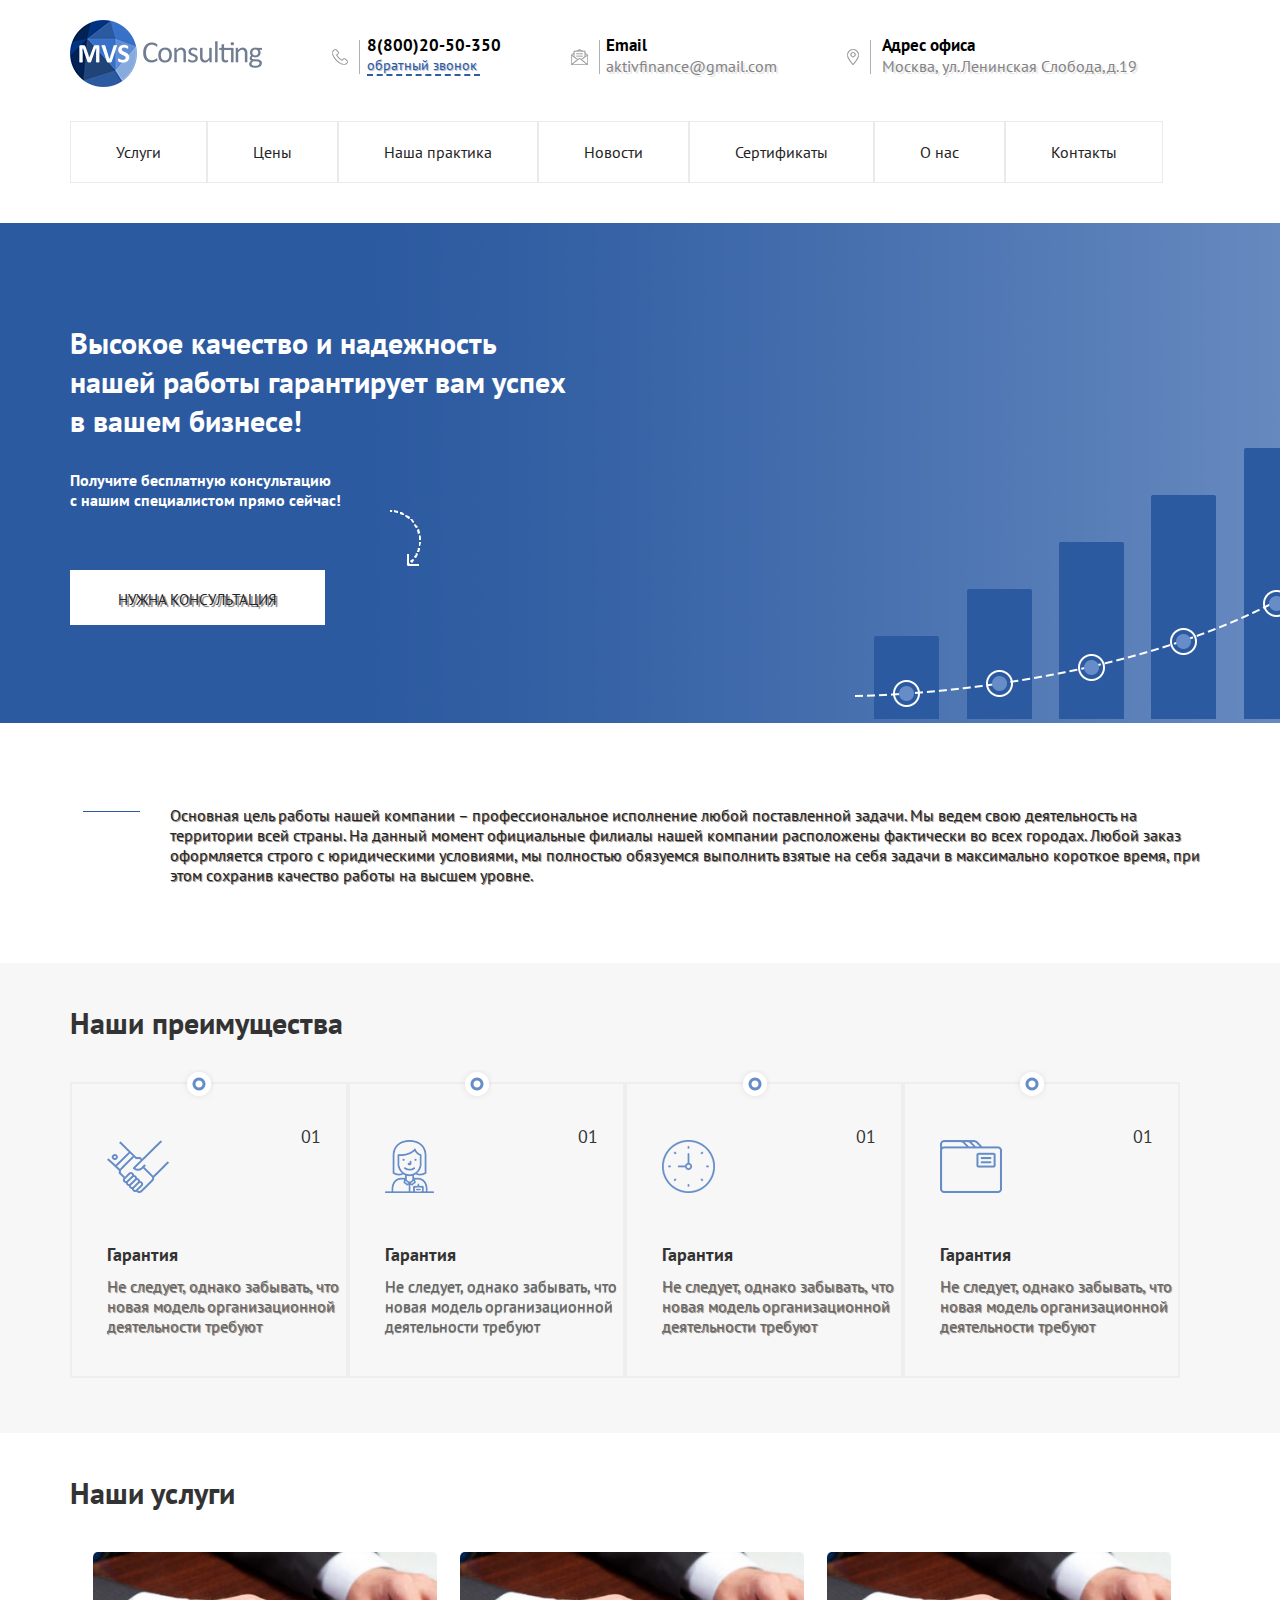
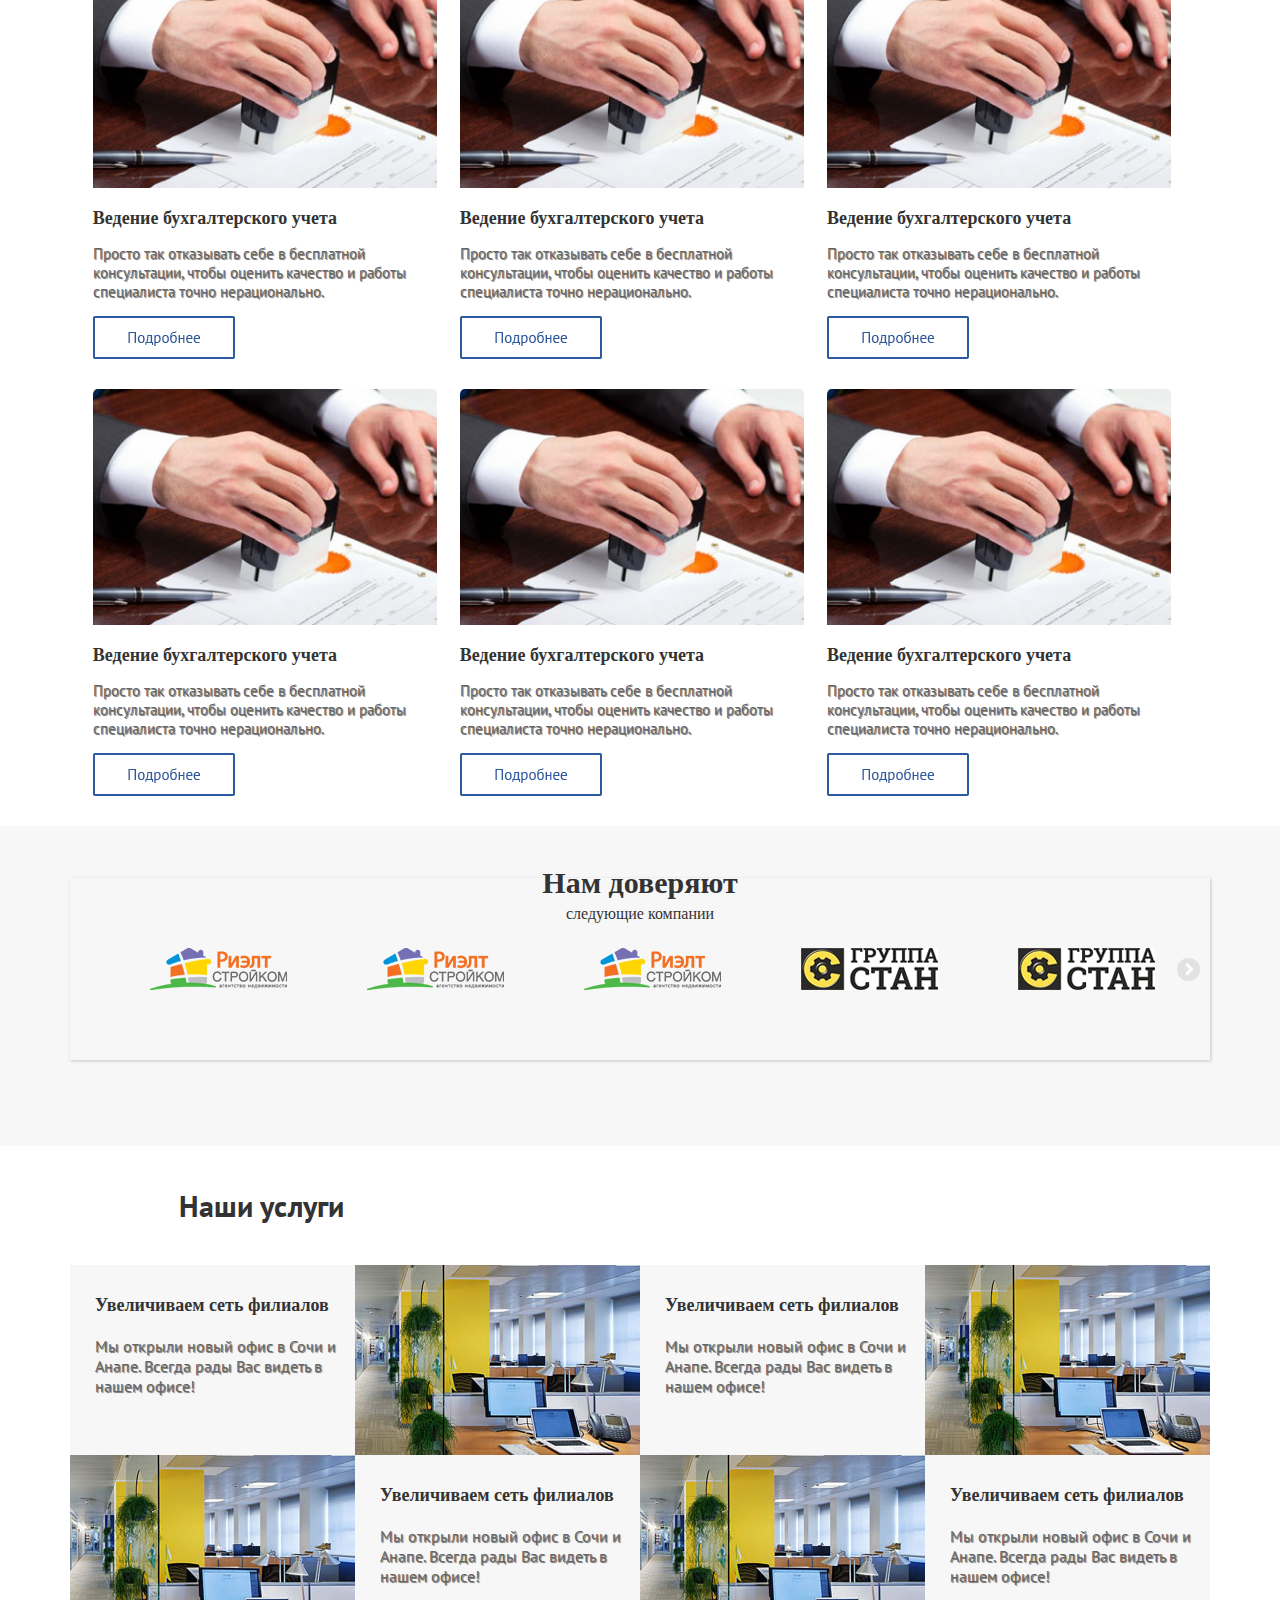
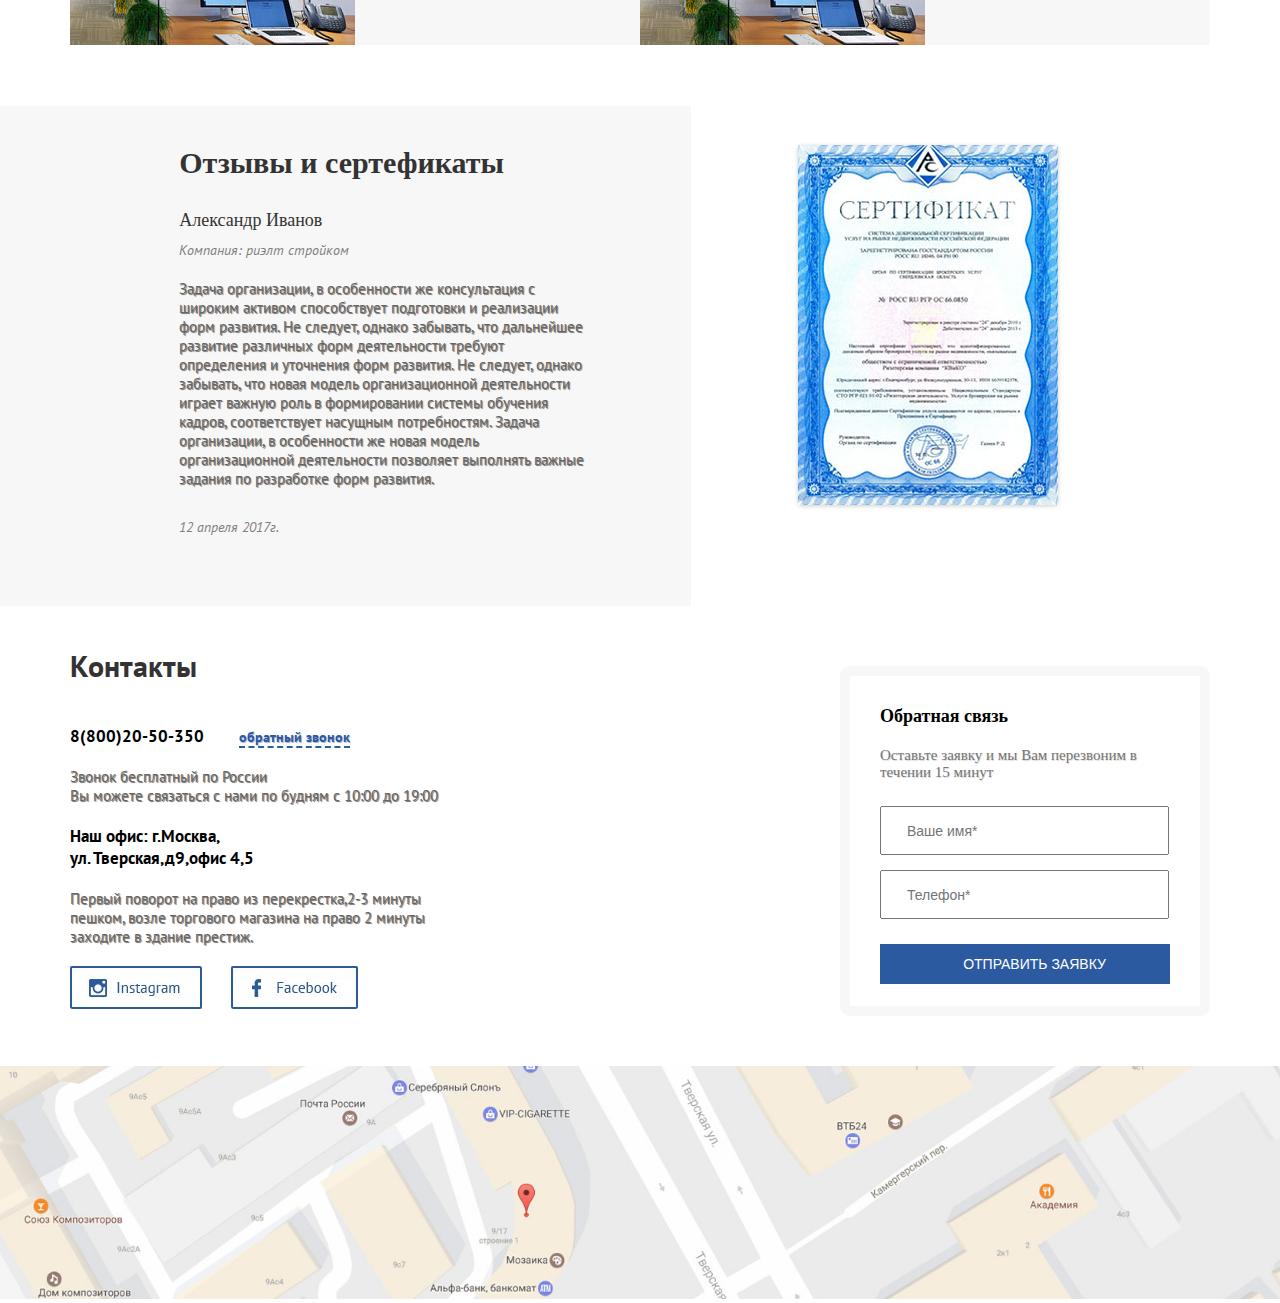
==== index.html @ 95fc445e "index page" ====
<!DOCTYPE html>
<html lang="en">
<head>
	<meta charset="utf-8">
	<meta http-equiv="X-UA-Compatible" content="IE=edge">
	<meta name="viewport" content="width=device-width, initial-scale=1">
	<title>Style</title>
	<link href="https://fonts.googleapis.com/css?family=PT+Sans" rel="stylesheet">
	<link href="css/custom.css" rel="stylesheet">
	<link href="css/elastislide.css" rel="stylesheet">
	<link rel="stylesheet" href="css/flexslider.css" type="text/css">
	<link href="css/style.css" rel="stylesheet">
	<!--[if lt IE 9]>
	<script src="https://oss.maxcdn.com/html5shiv/3.7.2/html5shiv.min.js"></script>
	<script src="https://oss.maxcdn.com/respond/1.4.2/respond.min.js"></script>
	<![endif]-->
</head>
<body>

<header>
	<div class="center-block-main">
		<div class="header-top clearfix">
			<ul class="toper">
				<li>
					<a class="navbar-brand" href="#top"><img src="img/logo.png" alt=""></a>
				</li>
				<li>
					<img  class="photo" src="img/phone.png" alt="">
					<p class="toptxt">8(800)20-50-350</p>
					<p class="call">обратный звонок</p>
				</li>
				<li>
					<img class="photo" src="img/mail.png" alt="">
					<p class="toptxt">Email</p>
					<p class="mail">aktivfinance@gmail.com</p>
				</li>
				<li>
					<img class="photo" src="img/point.png" alt="">
					<p class="toptxt">Адрес офиса</p>
					<p class="mail">Москва, ул.Ленинская Слобода,д.19</p>
				</li>
			</ul>
		</div>
		<div class="header-bottom clearfix">
			<ul class="menu">
				<li><a href="#">Услуги</a></li>
				<li><a href="#">Цены</a></li>
				<li><a href="#">Наша практика</a></li>
				<li><a href="#">Новости</a></li>
				<li><a href="#">Сертификаты</a></li>
				<li><a href="#">О нас</a></li>
				<li><a href="#">Контакты</a></li>
			</ul>
		</div>
	</div>
</header>

	<div class="consult">
		<div class="center-block-main">
			<h1>Высокое качество и надежность </br>нашей работы гарантирует вам успех</br> в вашем бизнеcе!</h1>
			<h3>Получите бесплатную консультацию </br>с нашим специалистом прямо сейчас!</h3>
			<div class="arrow">
				<img src="img/arrow.png" alt="">
			</div>
			<div class="btn-white">
				<a href="#" >Нужна консультация</a>
			</div>

		</div>
	</div>

	<div class="center-block-main target">
		<img src="img/cont-line.png" alt="">
		<p>
			Основная цель работы нашей компании – профессиональное исполнение любой поставленной задачи.
			Мы ведем свою деятельность на территории всей страны. На данный момент официальные филиалы нашей
			компании расположены фактически во всех городах. Любой заказ оформляется строго с юридическими
			условиями, мы полностью обязуемся выполнить взятые на себя задачи в максимально короткое время,
			при этом сохранив качество работы на высшем уровне.
		</p>
	</div>

	<section class="advantage clearfix" >
		<div class="center-block-main block4-main">
			<h4>
				Наши преимущества
			</h4>
			<article >
				<div class="bgimger"></div>
				<p class="namber">01</p>
					<img src="img/hand.png" alt="">

					<div class="block4-main-cont">
						<h5>
							Гарантия
						</h5>
						<p>
							Не следует, однако забывать, что новая модель
							организационной деятельности требуют
						</p>
					</div>
			</article>
			<article>
				<div class="bgimger"></div>
				<p class="namber">01</p>
				<img src="img/face.png" alt="">

				<div class="block4-main-cont">
					<h5>
						Гарантия
					</h5>
					<p>
						Не следует, однако забывать, что новая модель
						организационной деятельности требуют
					</p>
				</div>
			</article>
			<article>
				<div class="bgimger"></div>
				<p class="namber">01</p>
				<img src="img/clock.png" alt="">

				<div class="block4-main-cont">
					<h5>
						Гарантия
					</h5>
					<p>
						Не следует, однако забывать, что новая модель
						организационной деятельности требуют
					</p>
				</div>
			</article>
			<article>
				<div class="bgimger"></div>
				<p class="namber">01</p>
				<img src="img/folde.png" alt="">

				<div class="block4-main-cont">
					<h5>
						Гарантия
					</h5>
					<p>
						Не следует, однако забывать, что новая модель
						организационной деятельности требуют
					</p>
				</div>
			</article>
		</div>
	</section>

	<section class="block3-main center-block-main clearfix">
		<h4>
			Наши услуги
		</h4>
		<article>
			<img src="img/service.jpg" alt="">
			<h5><a href="#">Ведение бухгалтерского учета</a></h5>
			<p>
				Просто так отказывать себе в бесплатной консультации,
				чтобы оценить качество и работы специалиста точно нерационально.
			</p>
			<a href="#" class="btn-detail"><img src="img/detail.png" alt=""></a>
		</article>
		<article>
			<img src="img/service.jpg" alt="">
			<h5><a href="#">Ведение бухгалтерского учета</a></h5>
			<p>
				Просто так отказывать себе в бесплатной консультации,
				чтобы оценить качество и работы специалиста точно нерационально.
			</p>
			<a href="#" class="btn-detail"><img src="img/detail.png" alt=""></a>
		</article>
		<article>
			<img src="img/service.jpg" alt="">
			<h5><a href="#">Ведение бухгалтерского учета</a></h5>
			<p>
				Просто так отказывать себе в бесплатной консультации,
				чтобы оценить качество и работы специалиста точно нерационально.
			</p>
			<a href="#" class="btn-detail"><img src="img/detail.png" alt=""></a>
		</article>
		<article>
			<img src="img/service.jpg" alt="">
			<h5><a href="#">Ведение бухгалтерского учета</a></h5>
			<p>
				Просто так отказывать себе в бесплатной консультации,
				чтобы оценить качество и работы специалиста точно нерационально.
			</p>
			<a href="#" class="btn-detail"><img src="img/detail.png" alt=""></a>
		</article>
		<article>
			<img src="img/service.jpg" alt="">
			<h5><a href="#">Ведение бухгалтерского учета</a></h5>
			<p>
				Просто так отказывать себе в бесплатной консультации,
				чтобы оценить качество и работы специалиста точно нерационально.
			</p>
			<a href="#" class="btn-detail"><img src="img/detail.png" alt=""></a>
		</article>
		<article>
			<img src="img/service.jpg" alt="">
			<h5><a href="#">Ведение бухгалтерского учета</a></h5>
			<p>
				Просто так отказывать себе в бесплатной консультации,
				чтобы оценить качество и работы специалиста точно нерационально.
			</p>
			<a href="#" class="btn-detail"><img src="img/detail.png" alt=""></a>
		</article>
	</section>

	<section class="trust clearfix">
		<div class="center-block-main">
			<h5>Нам доверяют</h5>
			<p>следующие компании</p>
			<ul id="elastislide" class="elastislide-list">
				<li><a href="#"><img src="img/sliders1.png" alt="partner1" /></a></li>
				<li><a href="#"><img src="img/sliders2.png" alt="partner1" /></a></li>
				<li><a href="#"><img src="img/sliders3.png" alt="partner1" /></a></li>
				<li><a href="#"><img src="img/slider4.png" alt="partner1" /></a></li>
				<li><a href="#"><img src="img/slider5.png" alt="partner1" /></a></li>
				<li><a href="#"><img src="img/sliders1.png" alt="partner1" /></a></li>
				<li><a href="#"><img src="img/sliders2.png" alt="partner1" /></a></li>
				<li><a href="#"><img src="img/sliders3.png" alt="partner1" /></a></li>
				<li><a href="#"><img src="img/slider4.png" alt="partner1" /></a></li>
				<li><a href="#"><img src="img/slider5.png" alt="partner1" /></a></li>
			</ul>
		</div>
	</section>

	<section class="block2-main clearfix">
		<h4>
			Наши услуги
		</h4>
		<div class=" center-block-main bgcolor">
			<article>
				<h5><a href="#">Увеличиваем сеть филиалов</a></h5>
				<p>
					Мы открыли новый офис в Сочи и Анапе.
					Всегда рады Вас видеть в нашем офисе!
				</p>
			</article>
			<article>
				<img src="img/news.jpg" alt="">
			</article>
			<article>
				<h5><a href="#">Увеличиваем сеть филиалов</a></h5>
				<p>
					Мы открыли новый офис в Сочи и Анапе.
					Всегда рады Вас видеть в нашем офисе!
				</p>
			</article>
			<article>
				<img src="img/news.jpg" alt="">
			</article>
		<article>
			<img src="img/news.jpg" alt="">
		</article>
		<article>
			<h5><a href="#">Увеличиваем сеть филиалов</a></h5>
			<p>
				Мы открыли новый офис в Сочи и Анапе.
				Всегда рады Вас видеть в нашем офисе!
			</p>
		</article>
		<article>
			<img src="img/news.jpg" alt="">
		</article>
		<article>
			<h5><a href="#">Увеличиваем сеть филиалов</a></h5>
			<p>
				Мы открыли новый офис в Сочи и Анапе.
				Всегда рады Вас видеть в нашем офисе!
			</p>
		</article>
		</div>
	</section>

	<section class=" clearfix">
		<div class="review">
			<h5>Отзывы и сертефикаты</h5>
			<p class="name-review">Александр Иванов</p>
			<p class="comp-review">Компания: риэлт стройком</p>
			<p class="text-review">Задача организации, в особенности же консультация с широким активом
				способствует подготовки и реализации форм развития. Не следует, однако
				забывать, что дальнейшее развитие различных форм деятельности требуют
				определения и уточнения форм развития. Не следует, однако забывать, что новая
				модель организационной деятельности играет важную роль в формировании
				системы обучения кадров, соответствует насущным потребностям. Задача
				организации, в особенности же новая модель организационной деятельности
				позволяет выполнять важные задания по разработке форм развития.
			</p>
			<p class="comp-review">
				12 апреля 2017г.
			</p>
		</div>
		<div id="container">
			<div id = "slider" class="flexslider">
				<ul class="slides">
					<li data-thumb="img/certificate.jpg">
						<img src="img/certificate.jpg">
					</li>
					<li data-thumb="img/certificate.jpg">
						<img src="img/certificate.jpg">
					</li>
					<li data-thumb="img/certificate.jpg">
						<img src="img/certificate.jpg">
					</li>
					<li data-thumb="img/certificate.jpg">
						<img src="img/certificate.jpg">
					</li>
				</ul>
			</div>
		</div>
	</section>

	<section class="center-block-main  contact clearfix" >
	<div class="contact-main">
		<h4>Контакты</h4>
		<p class="phone-contact">8(800)20-50-350<span class="call">обратный звонок</span></p>
		<p class="text-review">
			Звонок бесплатный по России </br> Вы можете связаться с
			нами по будням с 10:00 до 19:00
		</p>
		<p class="phone-contact">
			Наш офис: г.Москва,</br> ул. Тверская,д9,офис 4,5
		</p>
		<p class="text-review">
			Первый поворот на право из перекрестка,2-3 минуты</br>
			пешком, возле торгового магазина на право 2 минуты</br>
			заходите в здание престиж.
		</p>
		<div class="social">
			<a href="#"><img src="img/insta.jpg" alt=""></a>
			<a href="#"><img src="img/face.jpg" alt=""></a>
		</div>
	</div>
	<div class="contact-form">
		<div class="section-form">
			<h6>Обратная связь</h6>
			<p>
				Оставьте заявку и мы Вам перезвоним в </br>течении 15 минут
			</p>
			<form id="myForm" role="form" data-toggle="validator">
				<input type="text" class="name-inpt" name="name" placeholder="Ваше имя*" required>
				<input type="text" class="phone-inpt" name="phone" placeholder="Телефон*" required>
				<input type="submit" class="submit-inpt" value="Отправить заявку">
			</form>
		</div>
	</div>
	</section>


	<footer>
		<section class="map">
			<img src="img/map.jpg" alt="" width="100%">
		</section>
	</footer>


<script src="https://ajax.googleapis.com/ajax/libs/jquery/1.11.3/jquery.min.js"></script>
<script src="js/jquery.easing.1.3.js"></script>
<script src="js/jquery.flexslider.js"></script>
<script src="js/modernizr.custom.17475.js"></script>
<script src="js/bootstrap.min.js"></script>
<script src="js/validator.js"></script>
<script src="js/jquery.elastislide.js"></script>
<script src="js/scripts.js"></script>
</body>
</html>
---- css/custom.css ----
/* Custom Elastislide Styling */

.demo-1 .elastislide-horizontal {
	padding: 10px 37px;
	border-radius: 10px/90px;
	box-shadow: 
		0 1px 3px rgba(0, 0, 0, 0.1), 
		inset -2px 0 3px 2px rgba(255, 255, 255, 0.6), 
		inset 2px 0 3px 2px rgba(255, 255, 255, 0.6), 
		inset -10px 0 10px 1px rgba(155, 155, 155, 0.1), 
		inset 10px 0 10px 1px rgba(155, 155, 155, 0.1);
}

.demo-1 .elastislide-wrapper:before,
.demo-1 .elastislide-wrapper:after{
	content: '';
	position: absolute;
	z-index: -2;
	bottom: 15px;
	left:  20px;
	width: 50%;
	height: 20%;
	border-radius: 10px/90px;
	box-shadow: 0 15px 10px rgba(0,0,0,0.7);
	-webkit-transform: rotate(-3deg);
	-moz-transform: rotate(-3deg);
	-ms-transform: rotate(-3deg);
	-o-transform: rotate(-3deg);
	transform: rotate(-3deg);
}

.demo-1 .elastislide-wrapper:after {
	right: 20px;
	left: auto;
	-webkit-transform: rotate(3deg);
	-moz-transform: rotate(3deg);
	-ms-transform: rotate(3deg);
	-o-transform: rotate(3deg);
	transform: rotate(3deg);
}

.demo-2 .elastislide-vertical {
	max-width: 170px;
	padding: 37px 10px;
	border-radius: 90px/10px;
	box-shadow: 
		0 1px 3px rgba(0, 0, 0, 0.1), 
		inset -2px 0 3px 2px rgba(255, 255, 255, 0.6), 
		inset 2px 0 3px 2px rgba(255, 255, 255, 0.6), 
		inset 0 -10px 10px 1px rgba(155, 155, 155, 0.1), 
		inset 0 10px 10px 1px rgba(155, 155, 155, 0.1);
}

.demo-2 .elastislide-vertical:before {
	top: 30px;
	bottom: 30px;
	left: 0;
	right: 0;
	content: " ";
	position: absolute;
	z-index: -2;
	box-shadow: 0 0 15px rgba(0,0,0,0.6);
	border-radius: 20px/160px;
}

.demo-2 .elastislide-vertical:after {
	content: " ";
	position: absolute;
	z-index: -2;
}

.demo-3 .elastislide-horizontal {
	background-color: #000;
	padding: 30px 60px;
}

.no-touch .demo-3 .elastislide-horizontal {
	opacity: 0.8;
	-webkit-transition: opacity 0.3s ease-in-out;
	-moz-transition: opacity 0.3s ease-in-out;
	-ms-transition: opacity 0.3s ease-in-out;
	-o-transition: opacity 0.3s ease-in-out;
	transition: opacity 0.3s ease-in-out;
}

.no-touch .demo-3 .elastislide-horizontal:hover {
	opacity: 1;
}

.demo-3 .elastislide-wrapper nav span {
	background-color: #000;
}

.demo-3 .elastislide-carousel ul li a{
	padding: 0 10px;
}

.demo-3 .elastislide-carousel ul li a img {
	border-radius: 10px;
	border: none;
}

.demo-4 .elastislide-horizontal {
	background-color: transparent;
	border-radius: 20px 20px 0 0;
}

.demo-3 .elastislide-horizontal.elastislide-loading,
.demo-4 .elastislide-horizontal.elastislide-loading {
	background-image: url(../images/loading_dark.gif);
}

.demo-4 .elastislide-carousel ul li a{
	padding: 2px;
}

.demo-4 .elastislide-carousel ul li a img {
	border-radius: 10px;
	border: none;
	box-shadow: 0 1px 2px #000;
}

.demo-4 .elastislide-wrapper nav span {
	background-color: #666;
	box-shadow: inset 0 1px 1px rgba(0,0,0,0.2);
}

.demo-4 .image-preview img {
	border-radius: 0 0 20px 20px;
	max-width: 100%;
	display: block;
}

.demo-4 .elastislide-carousel ul li.current-img a img {
	box-shadow: 0 0 3px 2px rgba(62,235,255,0.8);
}

@media screen and (max-width: 460px) {
	.demo-3 .elastislide-horizontal {
		padding: 10px 40px;
	}
}
---- css/elastislide.css ----
/* Elastislide Style */

.elastislide-list {
	list-style-type: none;
	display: none;
}

.no-js .elastislide-list {
	display: block;
}

.elastislide-carousel ul li {
	min-width: 20px; /* minimum width of the image (min width + border) */
}

.elastislide-wrapper {
	position: relative;

	margin: 0 auto;
	min-height: 60px;
	box-shadow: 1px 1px 3px rgba(0,0,0,0.2);
}

.elastislide-wrapper.elastislide-loading {
	background-image: url(../img/loading.gif);
	background-repeat: no-repeat;
	background-position: center center;
}

.elastislide-horizontal {
	padding: 30px 40px;
}

.elastislide-vertical {
	padding: 40px 10px;
}

.elastislide-carousel {
	overflow: hidden;
	position: relative;
}

.elastislide-carousel ul {
	position: relative;
	display: block;
	list-style-type: none;
	padding: 0;
	margin: 0;
	-webkit-backface-visibility: hidden;
	-webkit-transform: translateX(0px);
	-moz-transform: translateX(0px);
	-ms-transform: translateX(0px);
	-o-transform: translateX(0px);
	transform: translateX(0px);
}

.elastislide-horizontal ul {
	white-space: nowrap;
}

.elastislide-carousel ul li {
	margin: 0;
	-webkit-backface-visibility: hidden;
}

.elastislide-horizontal ul li {
	height: 100%;
	display: inline-block;
}

.elastislide-vertical ul li {
	display: block;
}

.elastislide-carousel ul li a {
	display: inline-block;
	width: 100%;
}

.elastislide-carousel ul li a img {
	display: block;
	padding: 40px;
	max-width: 100%;
}

/* Navigation Arrows */

.elastislide-wrapper nav span {
	position: absolute;
	background: #ddd url(../img/nav.png) no-repeat 4px 3px;
	width: 23px;
	height: 23px;
	border-radius: 50%;
	text-indent: -9000px;
	cursor: pointer;
	opacity: 0.8;
}

.elastislide-wrapper nav span:hover {
	opacity: 1.0
}

.elastislide-horizontal nav span {
	top: 50%;
	left: 10px;
	margin-top: -11px;
}

.elastislide-vertical nav span {
	top: 10px;
	left: 50%;
	margin-left: -11px;
	background-position: -17px 5px;
}

.elastislide-horizontal nav span.elastislide-next {
	right: 10px;
	left: auto;
	background-position: 4px -17px;
}

.elastislide-vertical nav span.elastislide-next {
	bottom: 10px;
	top: auto;
	background-position: -17px -18px;
}
---- css/style.css ----
/* --------------- reset.css --------------- */
html, body, div, span, h1, h2, h3, h4, h5, h6, p, em, img, strong, sub, sup, b, u, i,  dl, dt, dd, ol, ul, li, fieldset, form, label, table, tbody, tfoot, thead, tr, th, td, article, aside, canvas, details, figcaption, figure, footer, header, hgroup, menu, nav, section, summary, time, mark, audio, video {
	margin: 0;
	padding: 0;
	border: 0;
	outline: 0;                               /* обнуляем отступы и убираем бордюры */
	vertical-align: baseline;          /* приводим все к одной базовой линии */
	background: transparent;      /* чтобы не проскакивали левые фоны, установленные по умолчанию */
	font-size: 100%;                     /* размер шрифта всем одинаковый */
}
a {                                      	     /* ссылка не в общем списке чтобы не сбрасывать outline по умолчанию */
	margin:0;
	padding:0;
	font-size:100%;
	vertical-align:baseline;
	background:transparent;
	outline:none;
}
table {						/* устраняем отступы между ячейками таблицы */
	border-collapse: collapse;
	border-spacing: 0;
}
td, td img {
	vertical-align: top;			/* возвращаем привычное вертикальное выравнивание */
}
input, select, button, textarea {
	margin: 0; 				/* убираем отступы по умолчанию для элементов форм (в частности для checkbox и radio) */
	font-size: 100%; 			/* делаем размер шрифтов везде одинаковым */
	outline: none;
}
input[type="text"], input[type="password"], textarea {
	padding: 0; 				/* убираем внутренние отступы для текстовых полей */
}
input[type="checkbox"] { 		/* вертикальное выравнивание чекбоксов и радиобатонов относительно меток */
	vertical-align: bottom;
}
input[type="radio"] {
	vertical-align: text-bottom;
}
sub {
	vertical-align: sub;
	font-size: smaller;
}
sup {
	vertical-align: super;
	font-size: smaller;
}
article, aside, details, figcaption, figure, footer, header, hgroup, menu, nav, section {
	display:block;
}
nav ul {
	list-style:none;
}
/* --------------- /reset.css --------------- */
img{

	max-width:100%;
}
.clr{
	clear:both;
}
.clearfix:after {
	clear: both;
	content: "";
	display: table;
}
body{
	padding-top: 20px;
	font-family: 'PT Sans', arial;
	font-size: 14px;
	color: #333;
	min-width: 320px;
}
img{
	max-width: 100%;
	height: auto;
}

ul {
	margin: 0;
	padding: 0;
	list-style: none;
}

head {
	width: 100%;
	background-color: #ffffff;
	overflow:hidden;
}
/* =============================header============================== */

.header-top{

}
.center-block-main{
	margin: 0 auto; max-width:1140px;
}
.toper li {
	float: left;
	padding-right: 70px;
}
.photo{
	padding-top: 20px;
}
.toptxt{
	margin: -44px 0px 0 35px;
	font-weight:bold;
	color: black;
	font-size: 17px;
}

.call {
	margin: 0 0px 0 35px;
	color: #2C5AA0;
	font-size: 14px;
	text-shadow: 0.1em 0.1em 0.05em #A5B3D0;
	border-bottom: 2px dashed #2E5CA1;
	width: 113px;
}
.mail {
	margin: 0 0px 0 35px;
	font-size: 16px;
	color: #838383;
	text-shadow: 0.1em 0.1em 0.05em #E2E2E2;
}

.header-bottom{
	padding-top: 30px;
}
.menu{

}
	.menu li{
		text-align: center;
		float:left;
	}
		.menu li a{
			display: block;
			border: 1px solid #EAEAEA;
			padding: 20px 45px 20px 45px;
			color:#242424;
			font-size:16px;
			text-decoration:none;
		}
		.menu li a:hover{
			color:#f45a40;
		}

.consult{
	margin-top: 40px;
	background-image: url(../img/slide.png);
	height: 500px;
	width: 100%;
	color:#fff;
}

	.consult h1{
		font-size:30px;
		font-weight: bold;
		padding-top: 100px;
	}
	.consult h3{
		font-size:16px;
		padding-top: 30px;
	}
	.btn-white{
		background-color: #ffffff;
		height: 35px;
		width: 255px;
		text-align: center;
		padding-top: 20px;
	}
	.btn-white a{
		text-decoration: none;
		font-size:15px;
		color: #242424;
		text-shadow: 0.1em 0.1em 0.05em #777777;
		text-transform:uppercase;
	}
	.arrow {
		padding-left: 320px;
	}


.target{
	height: 160px;
	padding-top:80px;

}
.target p {
	padding-left: 100px;
	margin-top: -16px;
	font-size: 16px;
	color: #242424;
	text-shadow: 0.05em 0.05em 0.05em #777777;
}

.advantage {
	width: 100%;
	background-color: #F7F7F7;
	height: 470px;

}

.block4-main {

}
.center-block-main h4  {
	font-size:30px;
	font-weight: bold;
	padding-top: 40px;
	padding-bottom: 40px;

}
.block4-main article{
	width:24%; float:left;
	border:2px solid #EEEEEE ;
}
.block4-main article .namber {
	float: right;
	padding: 25px 25px 0px 0 ;
	font-size: 18px;
}
.block4-main article img {
	display: block;
	padding: 40px 0 50px 35px;
}

.block4-main-cont {
	padding-left: 35px;
	padding-bottom: 40px;
}

.block4-main-cont h5 {
	font-size: 18px;
	font-weight: bold;
	padding-bottom: 10px;
}

.block4-main-cont p {
	font-size: 16px;
	color: #666666;
	text-shadow: 0.05em 0.05em 0.05em #777777;
}





.block3-main{

}
.block3-main article{
	width:30.2%; float:left; margin-left:2%;
}
.block3-main article:first-child{
	margin-left:0;
}
.block3-main article img{
	display:block; margin:0 auto 20px auto;
}
.block3-main article h5 a{
	text-decoration: none;
	font-family: 'Open Sans', "Segoe UI Semibold";
	font-size:18px;
	color: #333333;

}
.block3-main article p{
	font-size:15px;
	color: #666666;
	text-shadow: 0.05em 0.05em 0.05em #777777;
	padding-top: 15px;
	padding-bottom: 15px;
}
.btn-detail {
	float: left;
	padding-bottom: 10px;
}

.trust {
	width: 100%;
	background-color: #F7F7F7;
	height: 280px;
	padding-top: 40px;
}
.trust h5 {
	font-size:30px;
	font-weight: bold;
	font-family: 'Open Sans', "Segoe UI Semibold";
	text-align: center;
	margin-bottom: 5px;
}

.trust p {
	font-size:16px;
	font-family: 'Open Sans', "Segoe UI Semibold";
	text-align: center;
	margin-bottom: -45px;
}

.block2-main {
	min-height: 560px;
}
.block2-main article{
	width:25%; float:left;
	height: 190px;
	background-color: #F7F7F7;
}
.block2-main h4 {
	font-size:30px;
	font-weight: bold;
	padding-top: 40px;
	padding-bottom: 40px;
	padding-left: 14%;
}

.bgcolor h5 {
	padding: 30px 0 20px 25px;
}

.bgcolor h5 a {
	font-size:18px;
	font-family: 'Open Sans', "Segoe UI Semibold";
	font-weight: bold;
	text-decoration: none;
	color: #333333;
}

.bgcolor p {
	font-size:16px;
	color: #666666;
	text-shadow: 0.05em 0.05em 0.05em #777777;
	padding-left: 25px;
}


.review {
	width:40%; float:left;;
	height: 500px;
	background-color:#F7F7F7;
	padding-left: 14%;
}
.review h5 {
	font-size:30px;
	font-family: 'Open Sans', "Segoe UI Semibold";
	font-weight: bold;
	padding-top: 40px;
	padding-bottom: 20px;
}

.name-review {
	font-family: 'Open Sans', "Segoe UI Semibold";
	font-size: 18px;
	padding-top: 10px;
}
.comp-review {
	font-style:italic;
	font-size: 14px;
	color: #808080;
	padding-top: 10px;

}

.text-review {
	color: #666666;
	text-shadow: 0.05em 0.05em 0.05em #777777;
	font-size: 15px;
	padding: 20px 100px 20px 0;

}

#container {
	width:260px;
	height: 370px;
	margin:0px auto;
	padding-left: 45%;
	padding-top: 3%;
}

.flex-control-thumbs img{
	width:100px !important;
}

#carousel img {
	opacity:0.5;
}

#carousel img:hover{
	opacity:1;
}
.flex-active-slide img{
	opacity:1 !important;
}

.contact {
	padding-bottom: 50px;
}
.contact-main {
	width:50%; float: left;
}

.phone-contact {
	font-weight:bold;
	color: black;
	font-size: 17px;
}
.social a {
	padding-right: 25px;
}

.contact-form {
	float: right;
	border: 10px solid #F7F7F7;
	border-radius: 10px ;
	height: 330px;
	width: 350px;
	margin-top: 60px;
}

.section-form h6{
	font-family: 'Open Sans', "Segoe UI Semibold";
	font-weight:bold;
	color: black;
	font-size: 18px;
	padding-top: 30px;
	padding-left: 30px;
}
.section-form p{
	font-size: 15px;
	font-family: "AvenirNextCyr" ;
	color: #757575;
	text-shadow: 0.05em 0.05em 0.05em #D7D7D7;
	padding:20px 0 25px 30px;
}

#myForm {
	padding-left: 30px;
}
#myForm input {
	padding-left: 25px;
}
.name-inpt {
	padding-left:20px;
	width: 260px;
	height: 45px;
}

.phone-inpt {
	padding-left:20px;
	width: 260px;
	height: 45px;
	margin-top: 15px;
}

.submit-inpt {
	text-transform: uppercase;
	background-color: #2C5AA0;
	color: #FFFFFF;
	width: 290px;
	height: 40px;
	margin-top: 25px;
	border: none;
}

.bgimger {
	background-image: url("../img/points.png");
	background-repeat:  no-repeat;
	height: 30px;
	width: 33px;
	margin-left: 40%;
	margin-top: -14px;
}
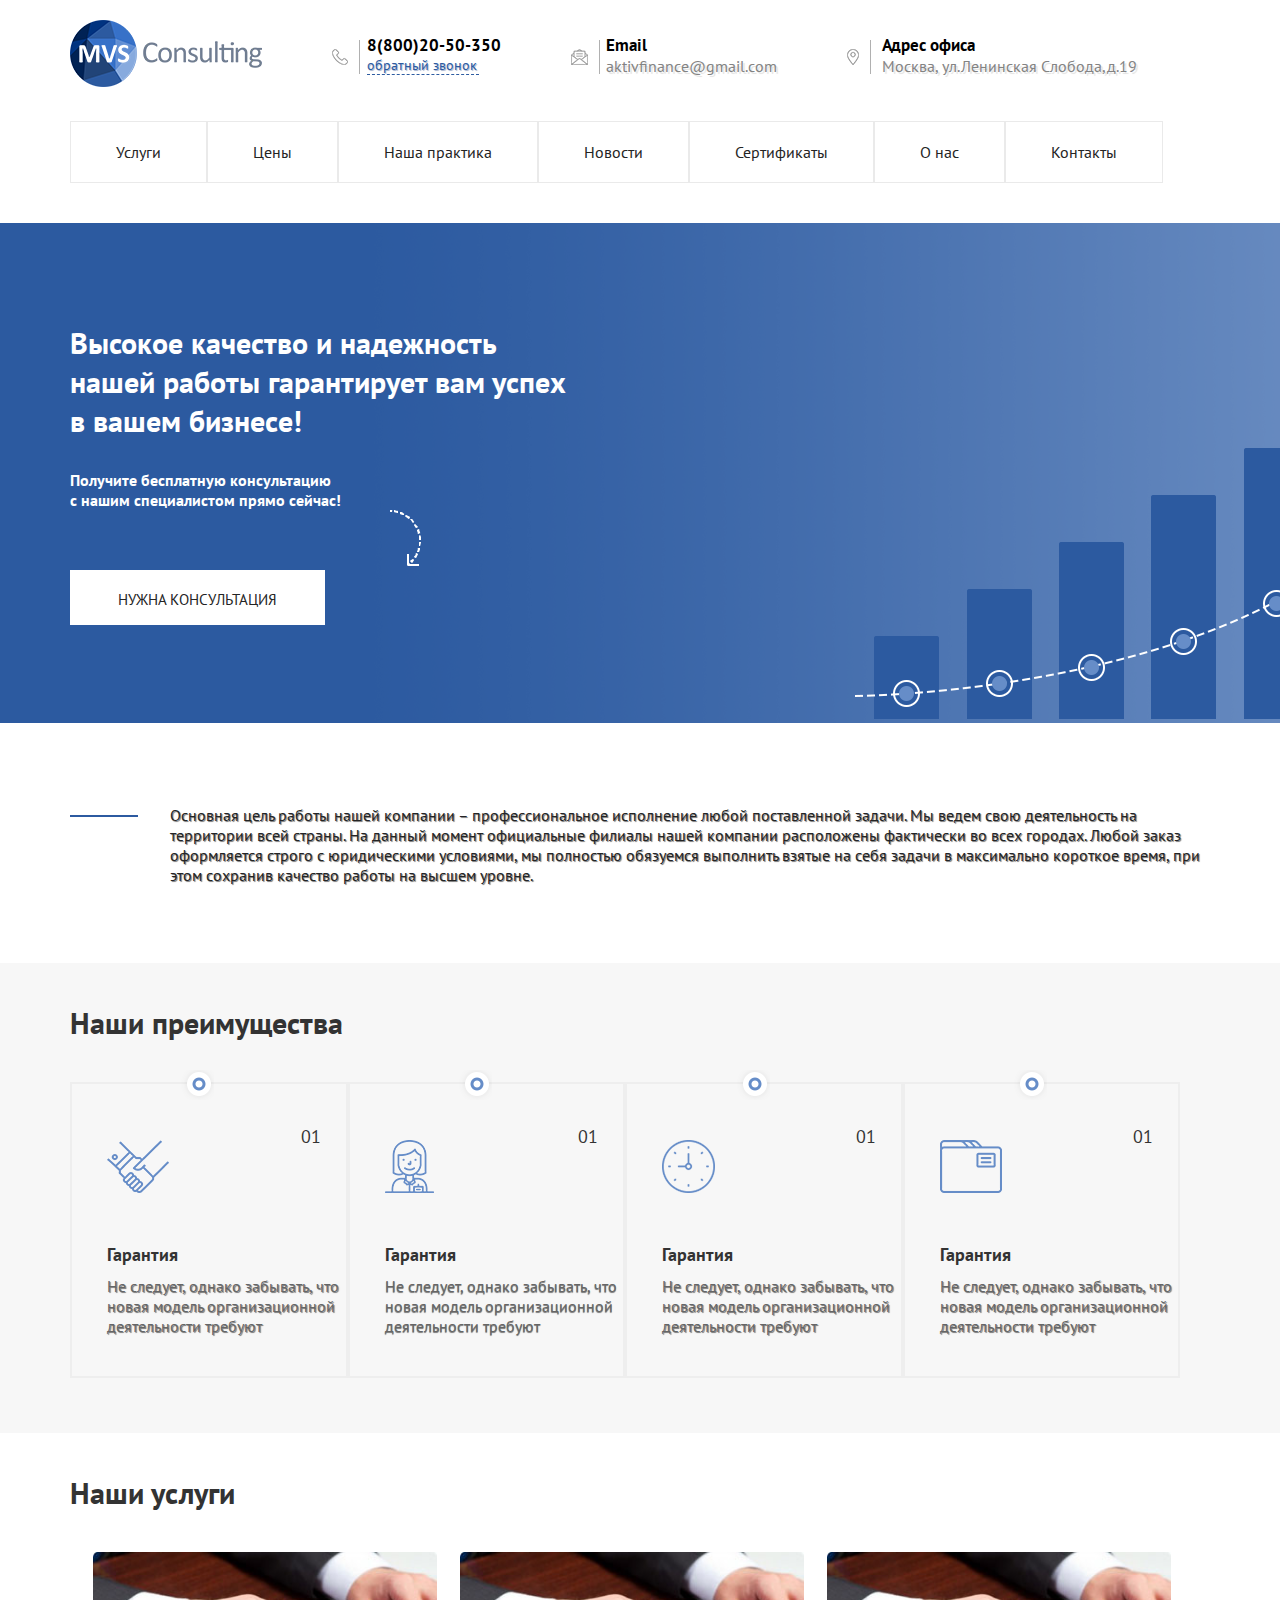
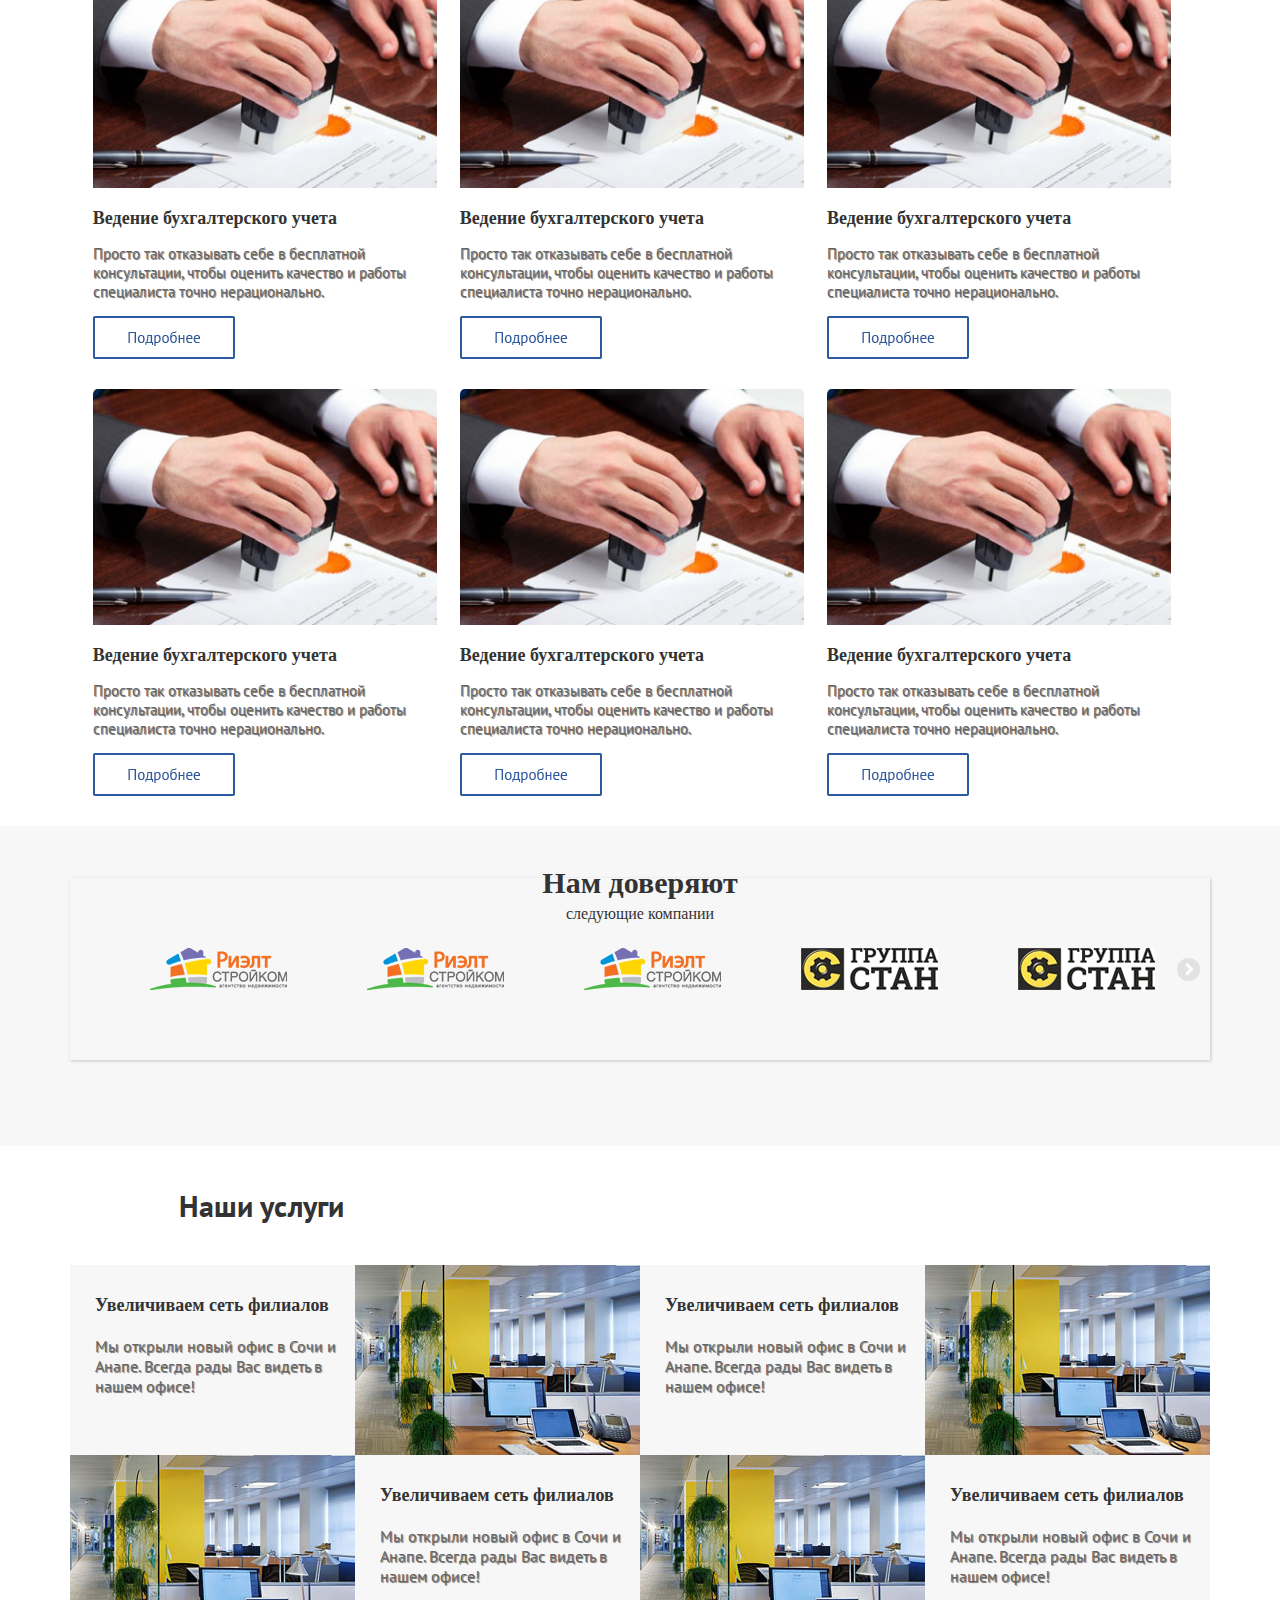
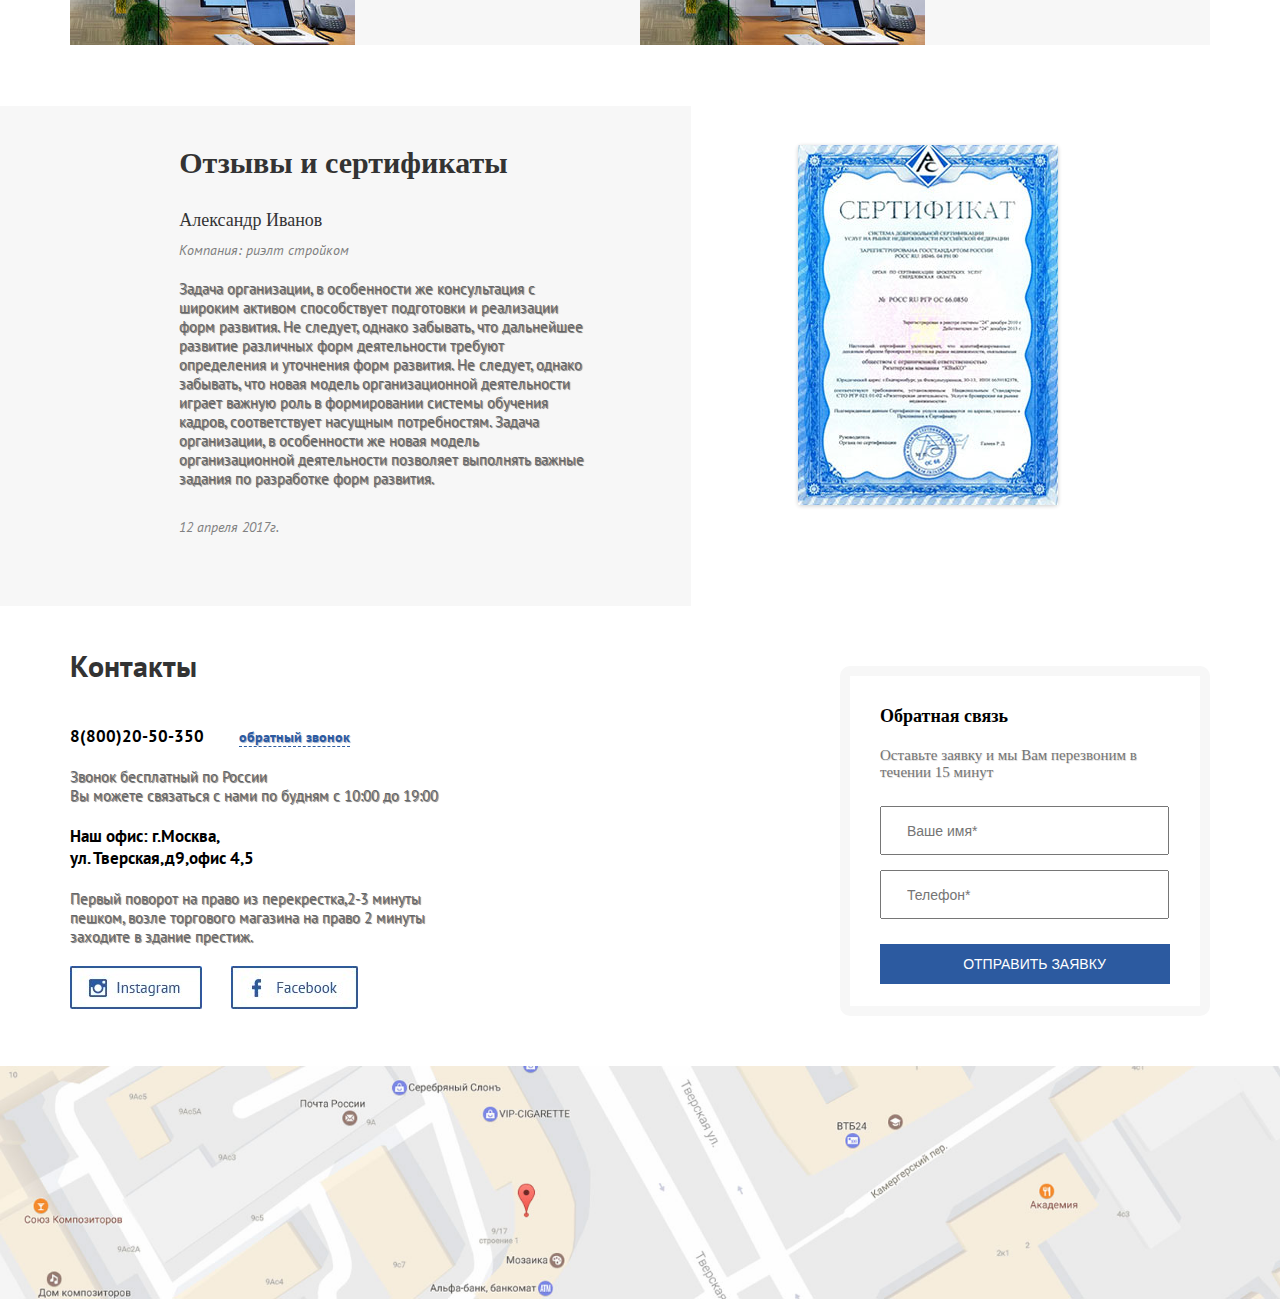
==== commit b285244f: "index+" ====
--- a/index.html
+++ b/index.html
@@ -277,7 +277,7 @@
 
 	<section class=" clearfix">
 		<div class="review">
-			<h5>Отзывы и сертефикаты</h5>
+			<h5>Отзывы и сертификаты</h5>
 			<p class="name-review">Александр Иванов</p>
 			<p class="comp-review">Компания: риэлт стройком</p>
 			<p class="text-review">Задача организации, в особенности же консультация с широким активом
@@ -349,13 +349,11 @@
 	</div>
 	</section>
 
-
 	<footer>
 		<section class="map">
 			<img src="img/map.jpg" alt="" width="100%">
 		</section>
 	</footer>
-
 
 <script src="https://ajax.googleapis.com/ajax/libs/jquery/1.11.3/jquery.min.js"></script>
 <script src="js/jquery.easing.1.3.js"></script>
--- a/css/style.css
+++ b/css/style.css
@@ -114,8 +114,8 @@
 	color: #2C5AA0;
 	font-size: 14px;
 	text-shadow: 0.1em 0.1em 0.05em #A5B3D0;
-	border-bottom: 2px dashed #2E5CA1;
-	width: 113px;
+	border-bottom: 1px dashed #2E5CA1;
+	width: 112px;
 }
 .mail {
 	margin: 0 0px 0 35px;
@@ -174,7 +174,6 @@
 		text-decoration: none;
 		font-size:15px;
 		color: #242424;
-		text-shadow: 0.1em 0.1em 0.05em #777777;
 		text-transform:uppercase;
 	}
 	.arrow {
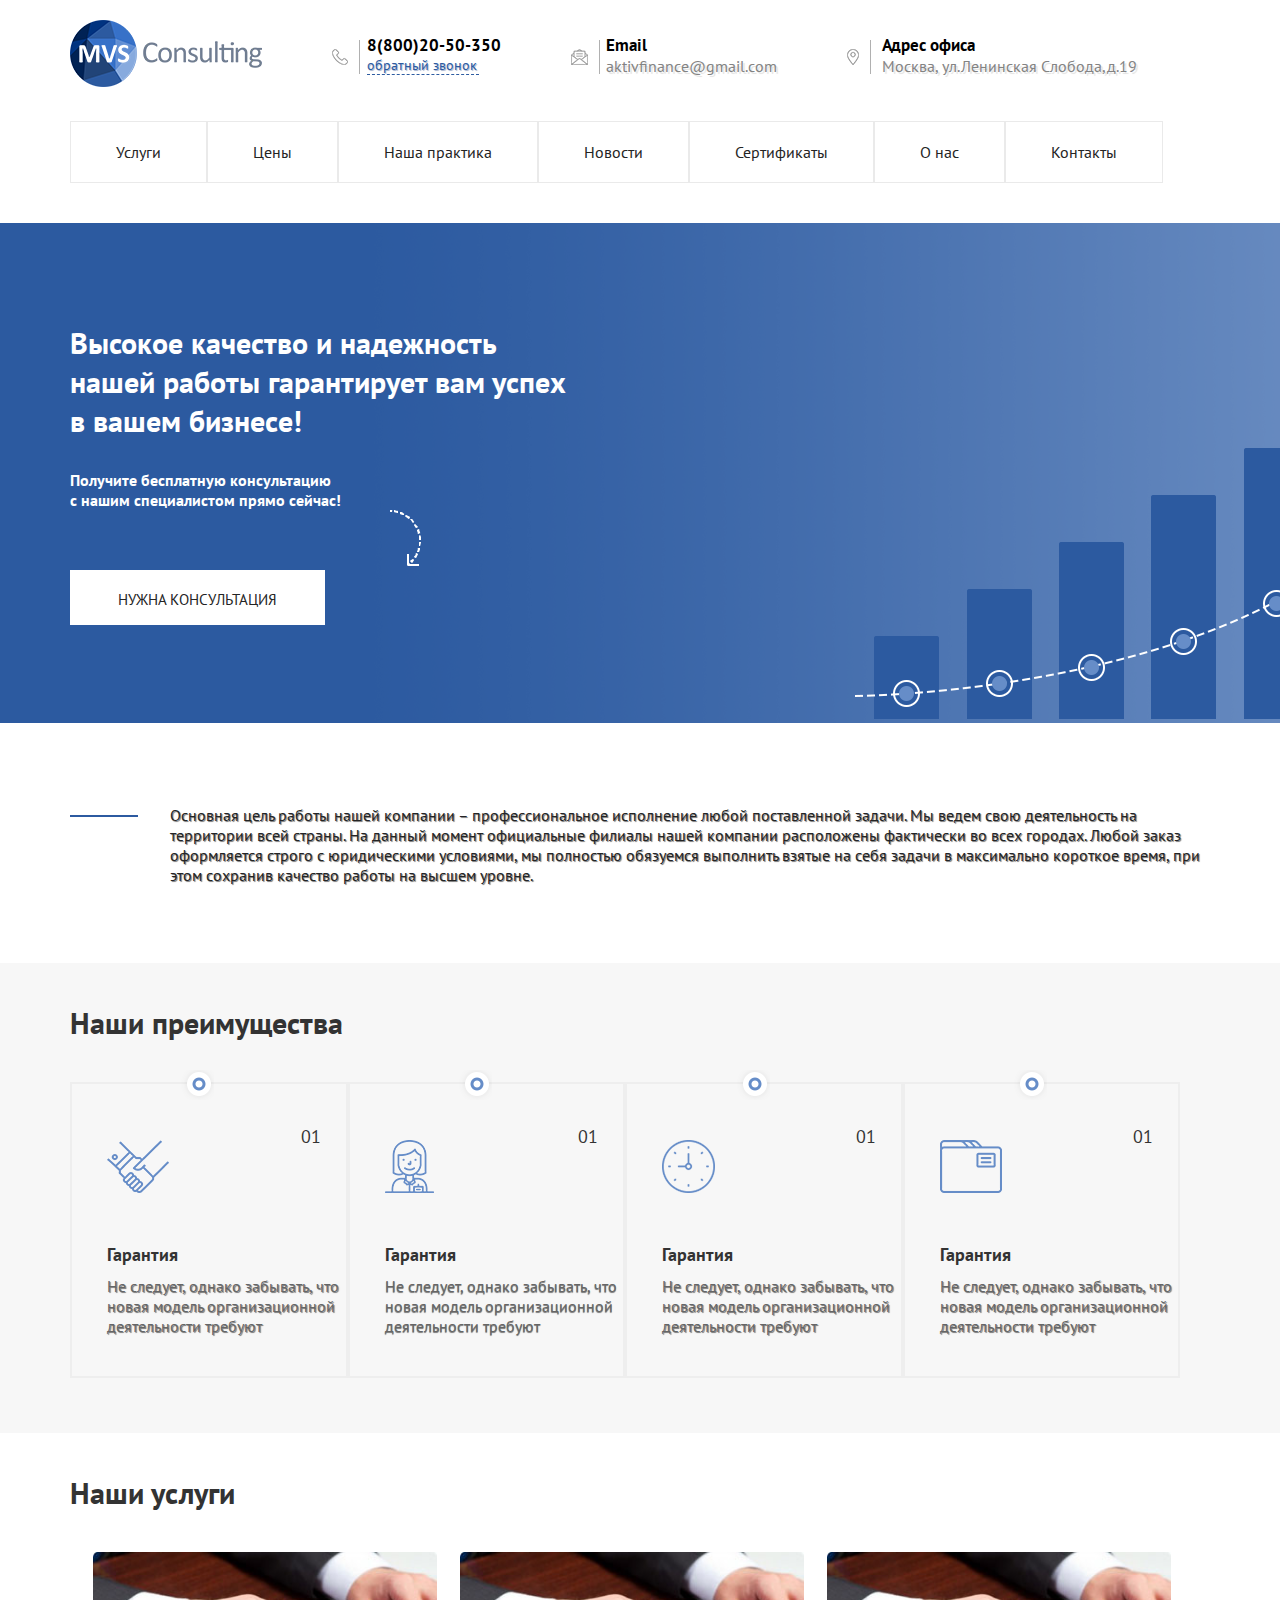
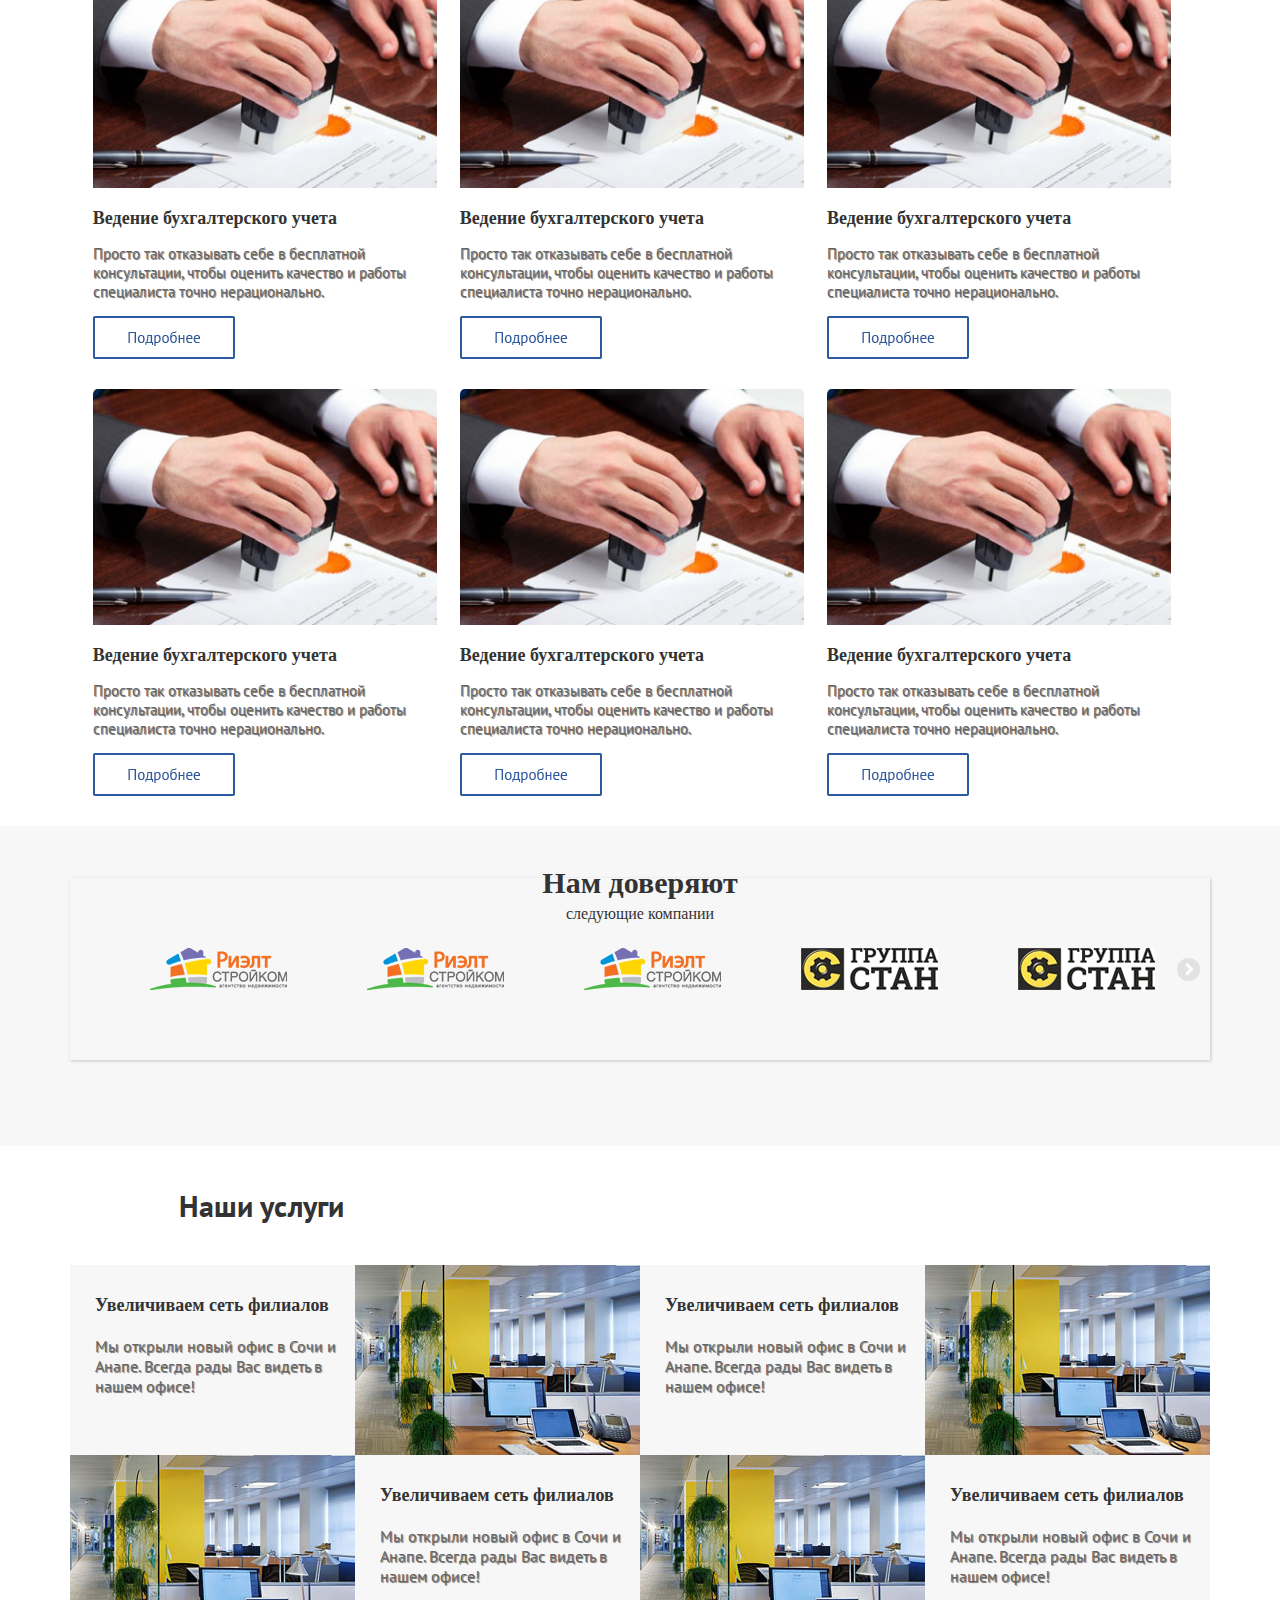
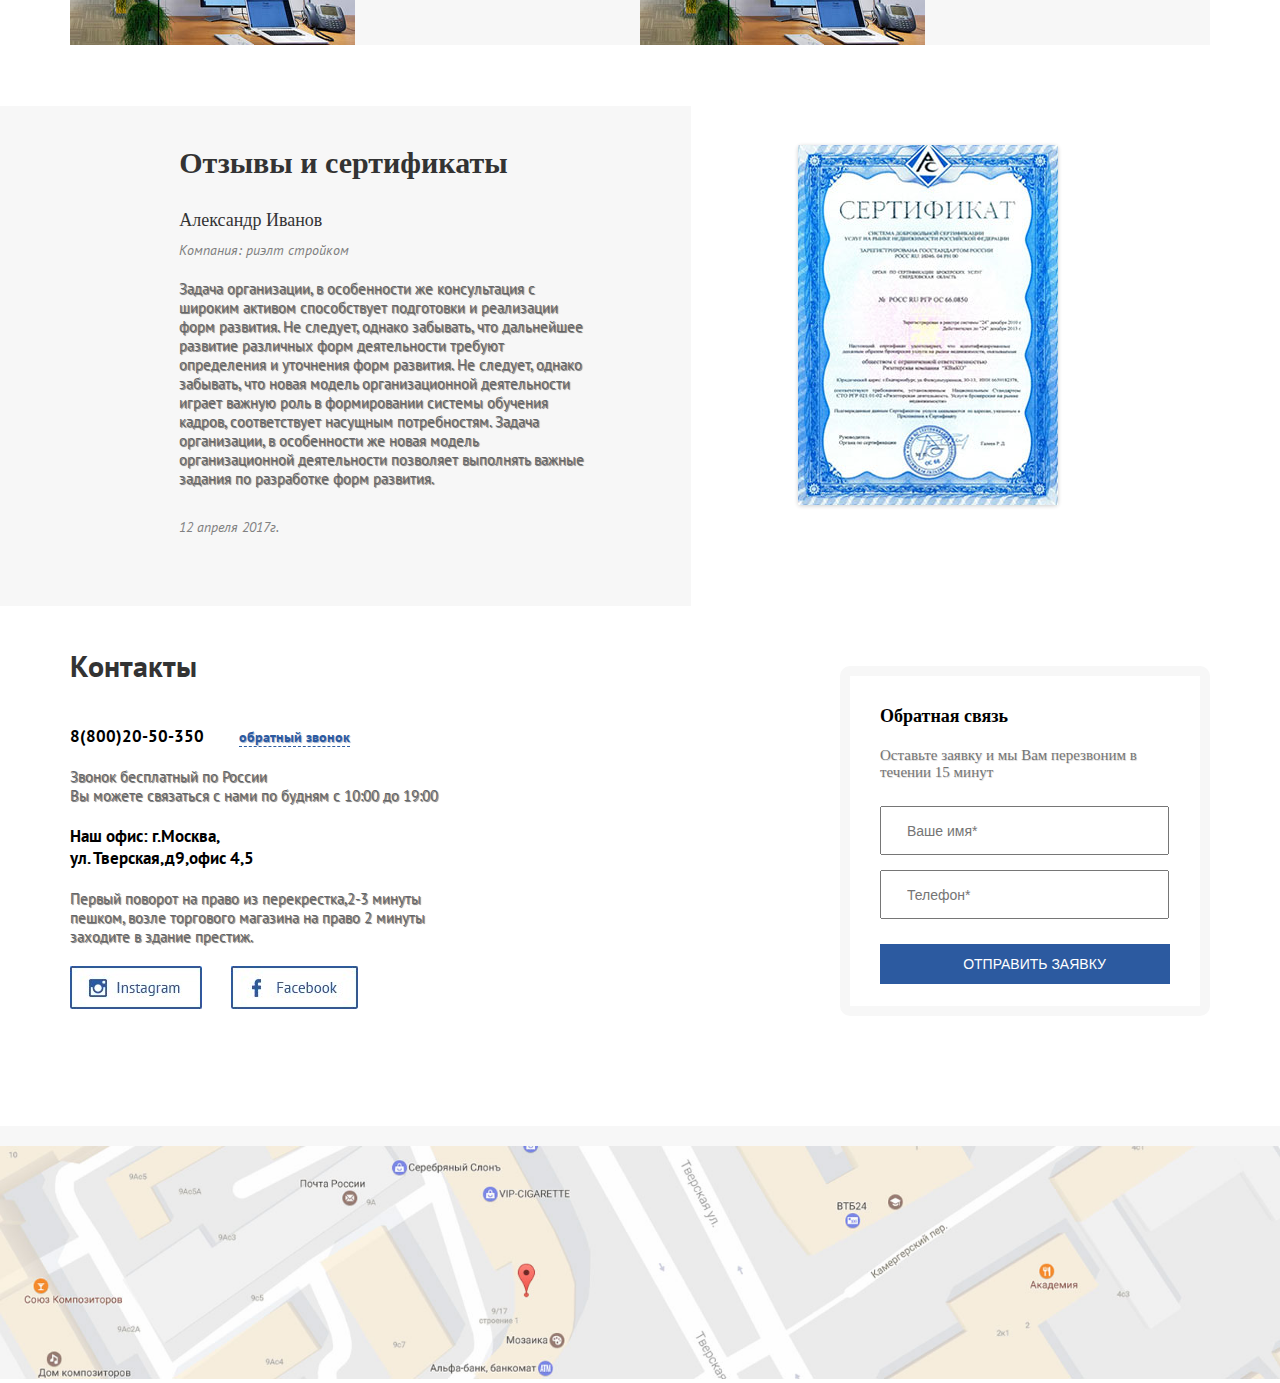
==== commit 6a9de5ca: "add services.html" ====
--- a/index.html
+++ b/index.html
@@ -43,7 +43,7 @@
 		</div>
 		<div class="header-bottom clearfix">
 			<ul class="menu">
-				<li><a href="#">Услуги</a></li>
+				<li><a href="/services.html">Услуги</a></li>
 				<li><a href="#">Цены</a></li>
 				<li><a href="#">Наша практика</a></li>
 				<li><a href="#">Новости</a></li>
--- a/css/style.css
+++ b/css/style.css
@@ -243,9 +243,6 @@
 }
 
 
-
-
-
 .block3-main{
 
 }
@@ -469,4 +466,44 @@
 	width: 33px;
 	margin-left: 40%;
 	margin-top: -14px;
+}
+
+/* --------------- footer --------------- */
+
+footer {
+	background-color: #F7F7F7;
+	height: 100px;
+	padding-top: 20px;
+	margin-top: 60px;
+}
+
+/* --------------- breadcrumbs --------------- */
+
+#breadcrumbs{
+	overflow: hidden;
+	width: 100%;
+}
+
+#breadcrumbs li{
+	float: left;
+}
+
+#breadcrumbs a{
+	font-size: 16px;
+	padding-top: 28px;
+	float: left;
+	text-decoration: none;
+	position: relative;
+	color: #2C5AA0;
+}
+
+#breadcrumbs .current,
+#breadcrumbs .current:hover{
+	font-size: 16px;
+	color: black;
+	background: none;
+}
+
+.dash {
+	padding:0 5px 0 5px;
 }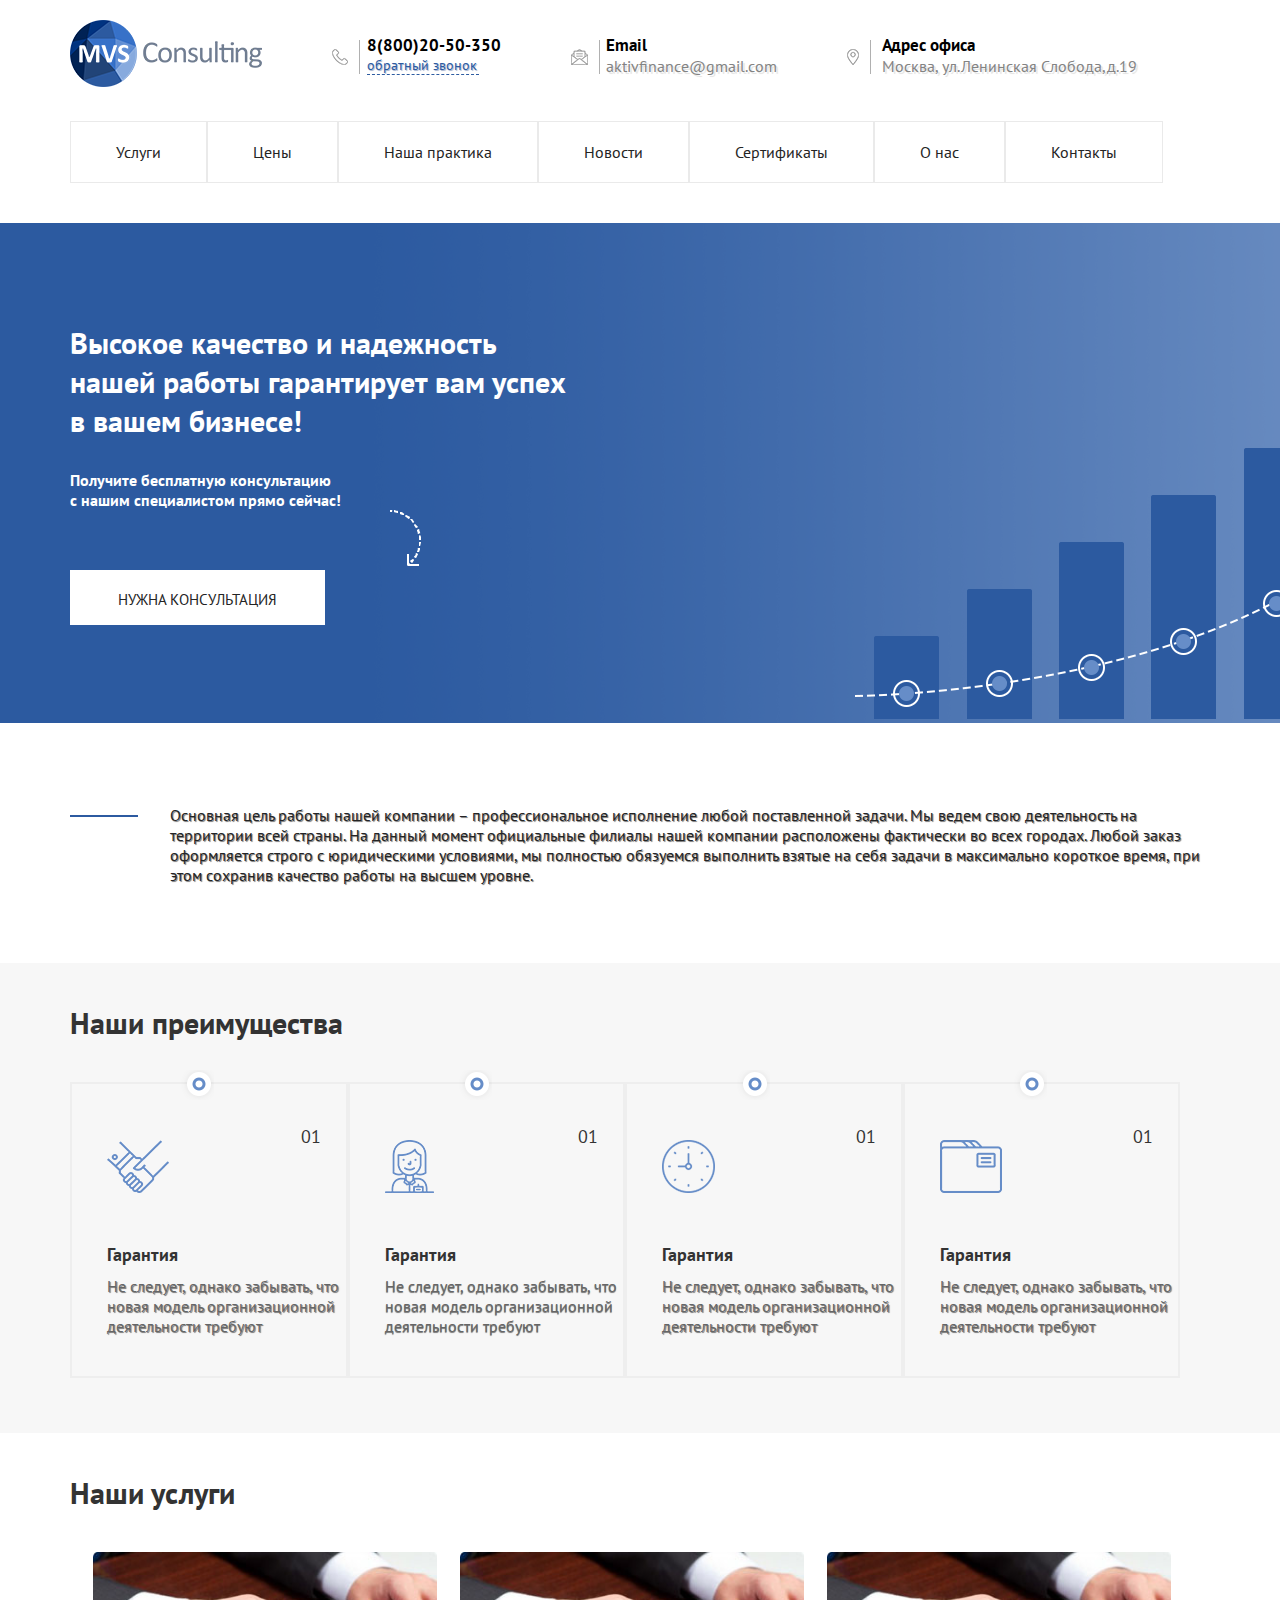
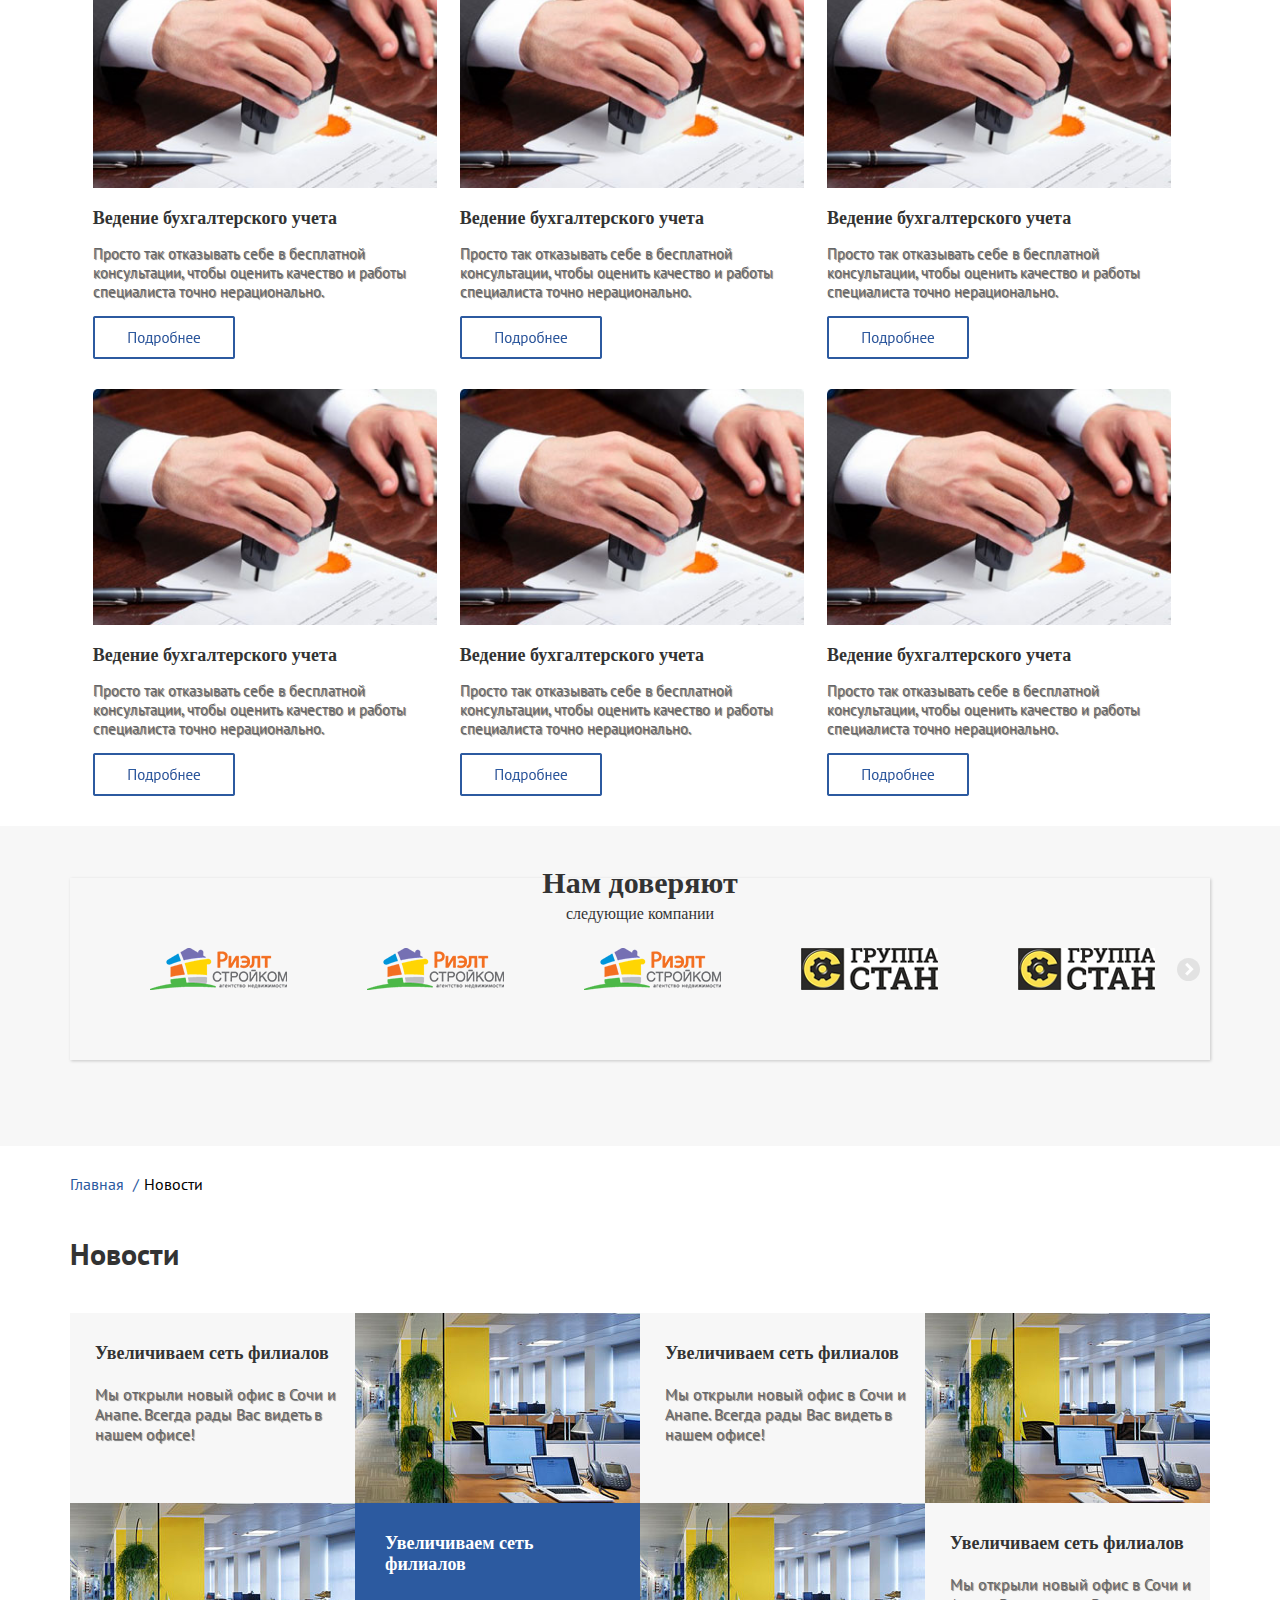
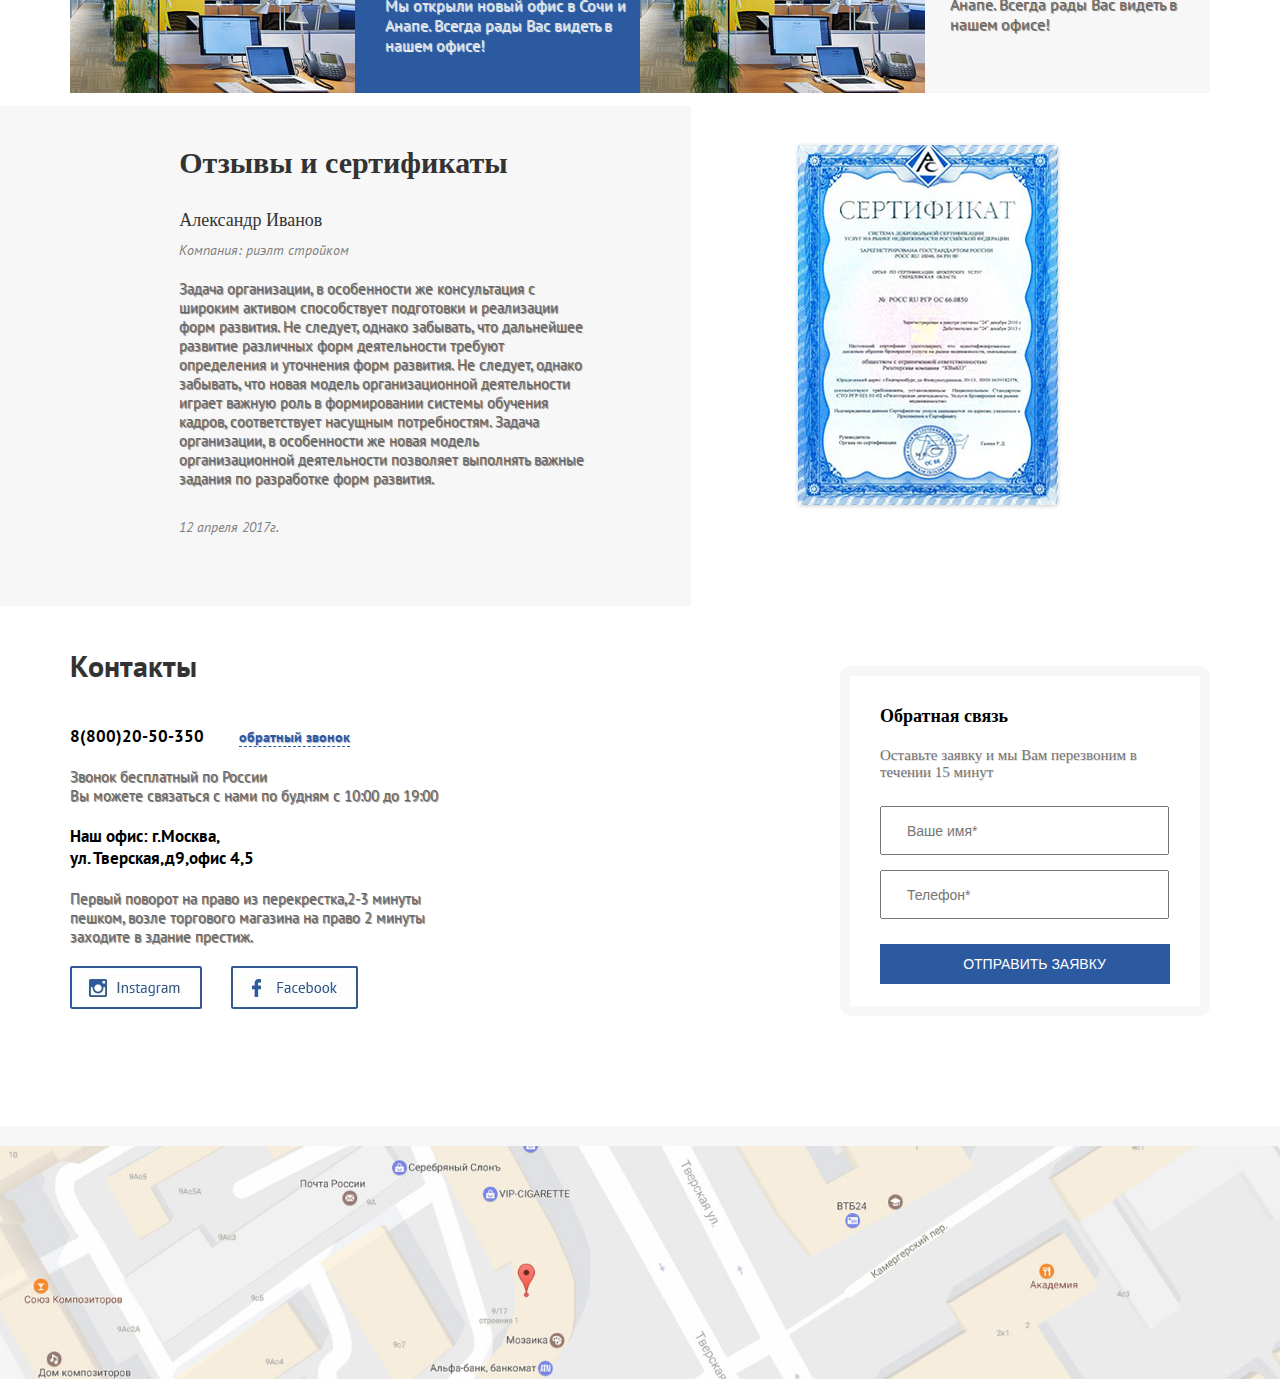
==== commit a701e954: "add news.html" ====
--- a/index.html
+++ b/index.html
@@ -46,7 +46,7 @@
 				<li><a href="/services.html">Услуги</a></li>
 				<li><a href="#">Цены</a></li>
 				<li><a href="#">Наша практика</a></li>
-				<li><a href="#">Новости</a></li>
+				<li><a href="/news.html">Новости</a></li>
 				<li><a href="#">Сертификаты</a></li>
 				<li><a href="#">О нас</a></li>
 				<li><a href="#">Контакты</a></li>
@@ -227,53 +227,63 @@
 		</div>
 	</section>
 
-	<section class="block2-main clearfix">
+<section class="block2-main clearfix">
+	<div class=" center-block-main ">
+		<div>
+			<ul id="breadcrumbs">
+				<li><a href="">Главная <span class="dash">/</span> </a></li>
+				<li><a href="" class="current">Новости</a></li>
+			</ul>
+		</div>
 		<h4>
-			Наши услуги
+			Новости
 		</h4>
-		<div class=" center-block-main bgcolor">
-			<article>
-				<h5><a href="#">Увеличиваем сеть филиалов</a></h5>
+		<article class="bgcolor">
+			<h5><a href="#">Увеличиваем сеть филиалов</a></h5>
+			<p>
+				Мы открыли новый офис в Сочи и Анапе.
+				Всегда рады Вас видеть в нашем офисе!
+			</p>
+		</article>
+		<article>
+			<img src="img/news.jpg" alt="">
+		</article>
+		<article class="bgcolor">
+			<h5><a href="#">Увеличиваем сеть филиалов</a></h5>
+			<p>
+				Мы открыли новый офис в Сочи и Анапе.
+				Всегда рады Вас видеть в нашем офисе!
+			</p>
+		</article>
+		<article>
+			<img src="img/news.jpg" alt="">
+		</article>
+		<article>
+			<img src="img/news.jpg" alt="">
+		</article>
+		<article >
+			<div class="bgblue">
+				<h5><a href="#">Увеличиваем сеть</br> филиалов</a></h5>
 				<p>
 					Мы открыли новый офис в Сочи и Анапе.
 					Всегда рады Вас видеть в нашем офисе!
 				</p>
-			</article>
-			<article>
-				<img src="img/news.jpg" alt="">
-			</article>
-			<article>
-				<h5><a href="#">Увеличиваем сеть филиалов</a></h5>
-				<p>
-					Мы открыли новый офис в Сочи и Анапе.
-					Всегда рады Вас видеть в нашем офисе!
-				</p>
-			</article>
-			<article>
-				<img src="img/news.jpg" alt="">
-			</article>
+			</div>
+
+
+		</article>
 		<article>
 			<img src="img/news.jpg" alt="">
 		</article>
-		<article>
+		<article class="bgcolor">
 			<h5><a href="#">Увеличиваем сеть филиалов</a></h5>
 			<p>
 				Мы открыли новый офис в Сочи и Анапе.
 				Всегда рады Вас видеть в нашем офисе!
 			</p>
 		</article>
-		<article>
-			<img src="img/news.jpg" alt="">
-		</article>
-		<article>
-			<h5><a href="#">Увеличиваем сеть филиалов</a></h5>
-			<p>
-				Мы открыли новый офис в Сочи и Анапе.
-				Всегда рады Вас видеть в нашем офисе!
-			</p>
-		</article>
-		</div>
-	</section>
+	</div>
+</section>
 
 	<section class=" clearfix">
 		<div class="review">
--- a/css/style.css
+++ b/css/style.css
@@ -308,7 +308,28 @@
 	font-weight: bold;
 	padding-top: 40px;
 	padding-bottom: 40px;
-	padding-left: 14%;
+}
+
+.bgblue {
+	background-color: #2C5AA0;
+	padding-left: 30px;
+	padding-top: 30px;
+	height: 160px;
+}
+
+.bgblue a {
+	color: white;
+	font-size:18px;
+	font-family: 'Open Sans', "Segoe UI Semibold";
+	font-weight: bold;
+	text-decoration: none;
+}
+
+.bgblue p {
+	font-size:16px;
+	color: #E2E2E2;
+	text-shadow: 0.05em 0.05em 0.05em #fff;
+	padding-top: 20px;
 }
 
 .bgcolor h5 {
@@ -506,4 +527,45 @@
 
 .dash {
 	padding:0 5px 0 5px;
-}+}
+
+/* --------------- detailserv --------------- */
+.topServ {
+	margin-bottom: 80px;
+}
+.serviceDetail {
+	color: #6E6E6E;
+	font-size: 15px;
+}
+
+
+.detailServ {
+	height: 300px;
+	padding-top: 40px;
+}
+
+.detailServbg {
+	width: 100%;
+	background-color: #F7F7F7;
+	height: 320px;
+	padding-top: 40px;
+}
+
+.detailServbg h6,.detailServ h6  {
+	font-size: 20px;
+	padding-top: 20px;
+	padding-bottom: 40px;
+}
+.detailServbg p,.detailServ p {
+	font-size: 15px;
+	color: #7B7B7B;
+}
+
+.detailServbg a,.detailServ a {
+	padding-top: 40px;
+
+}
+
+
+
+
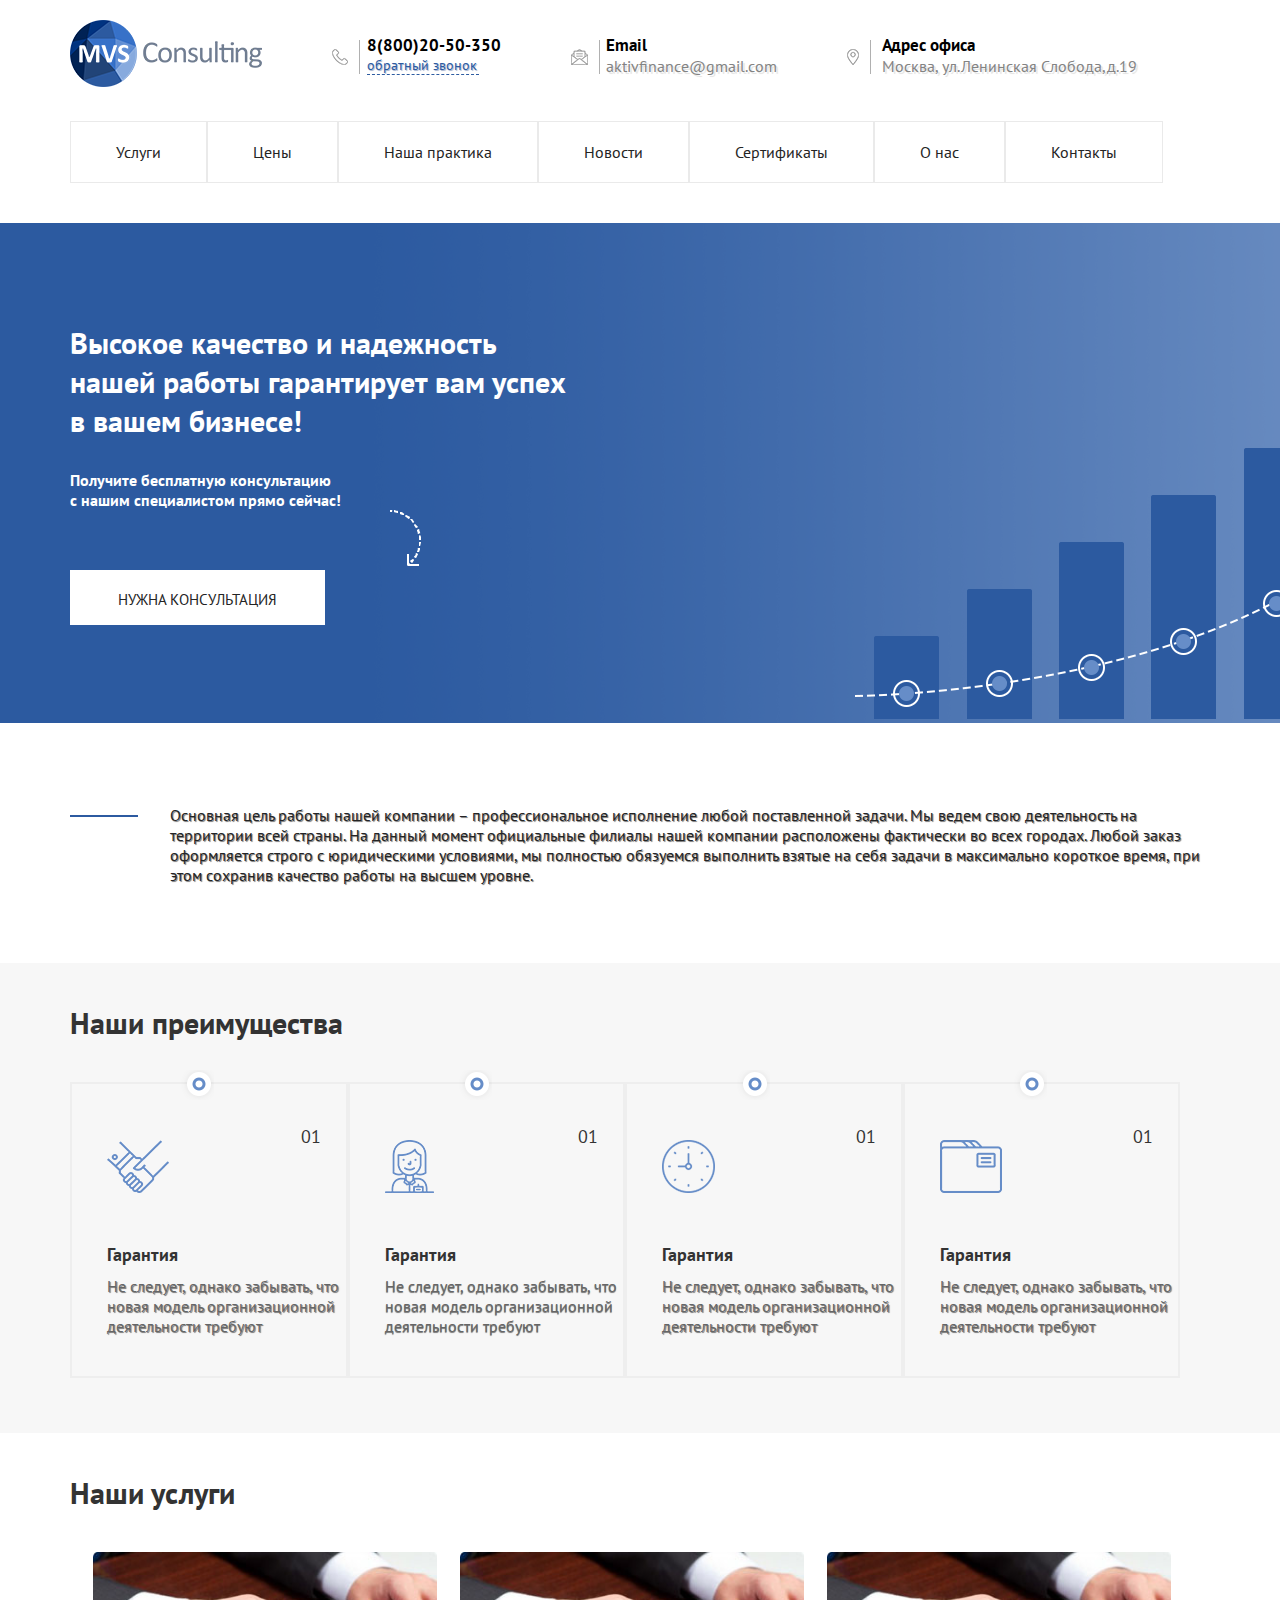
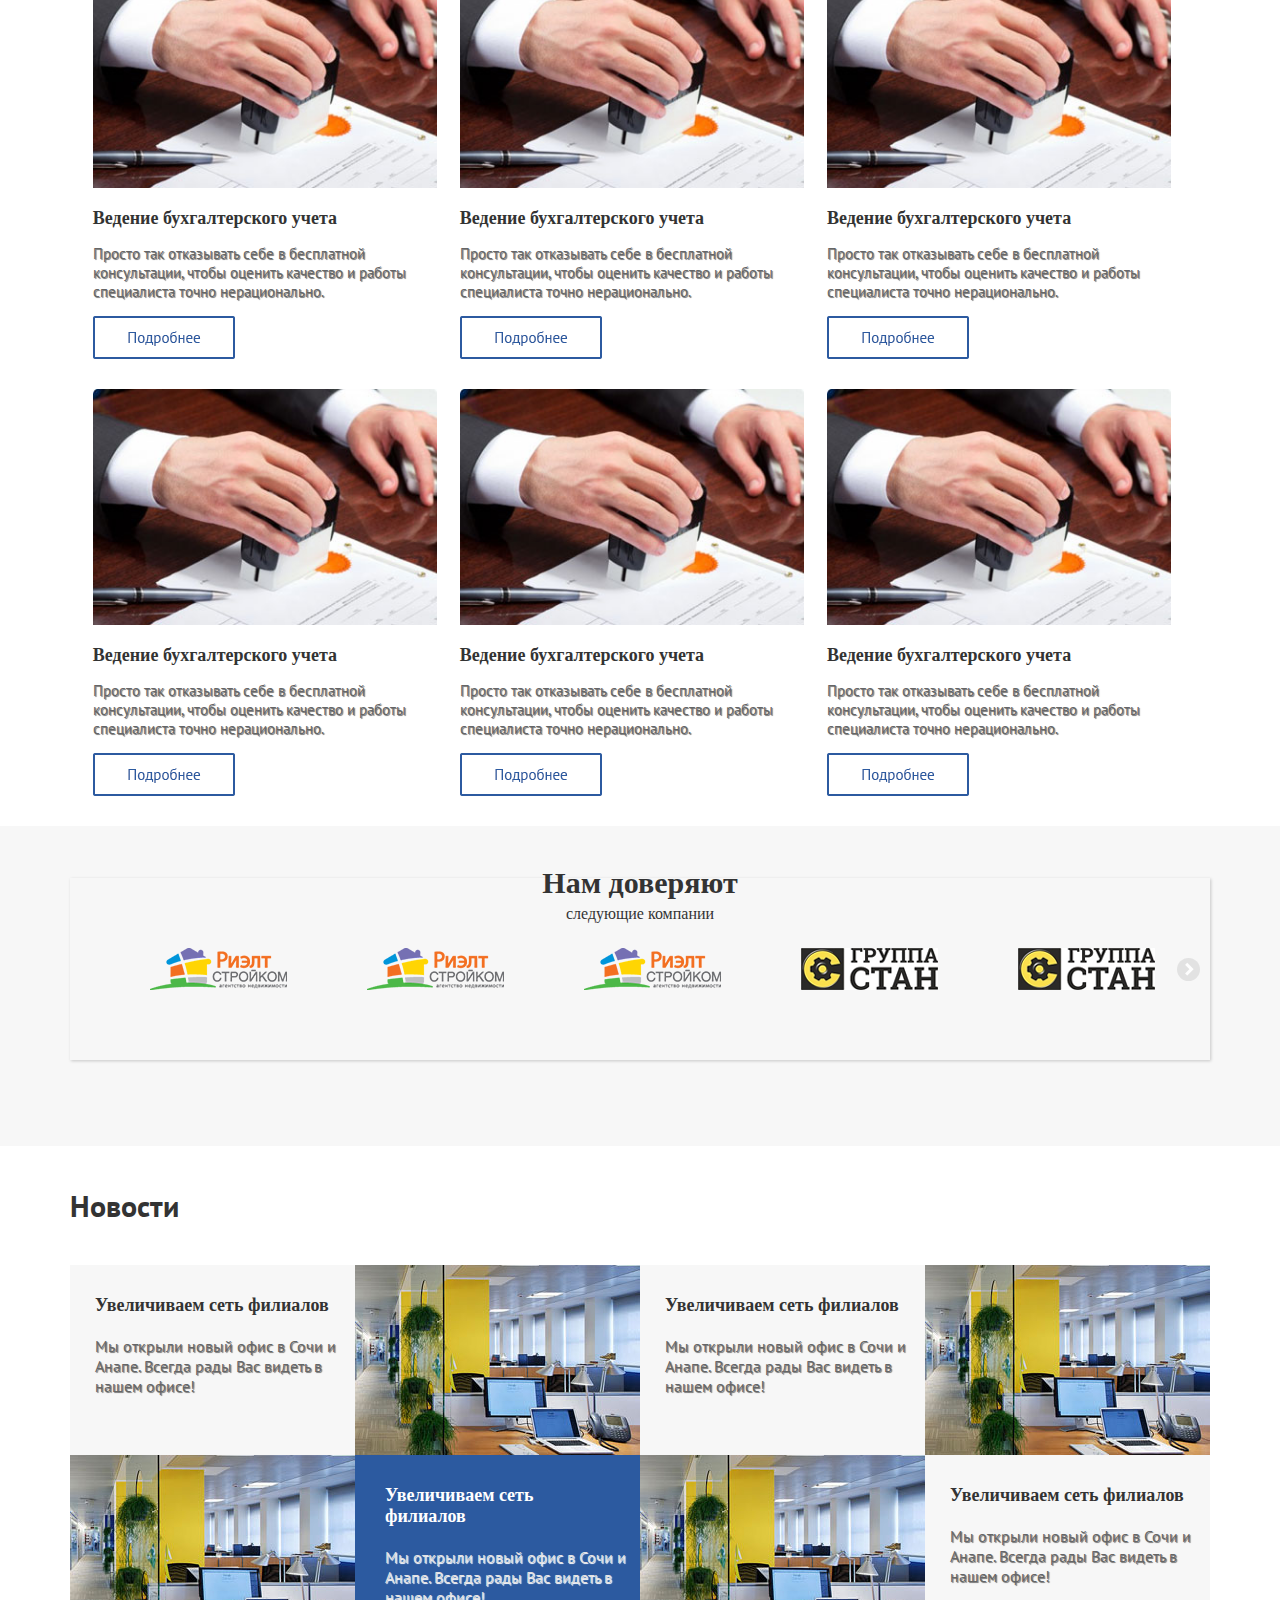
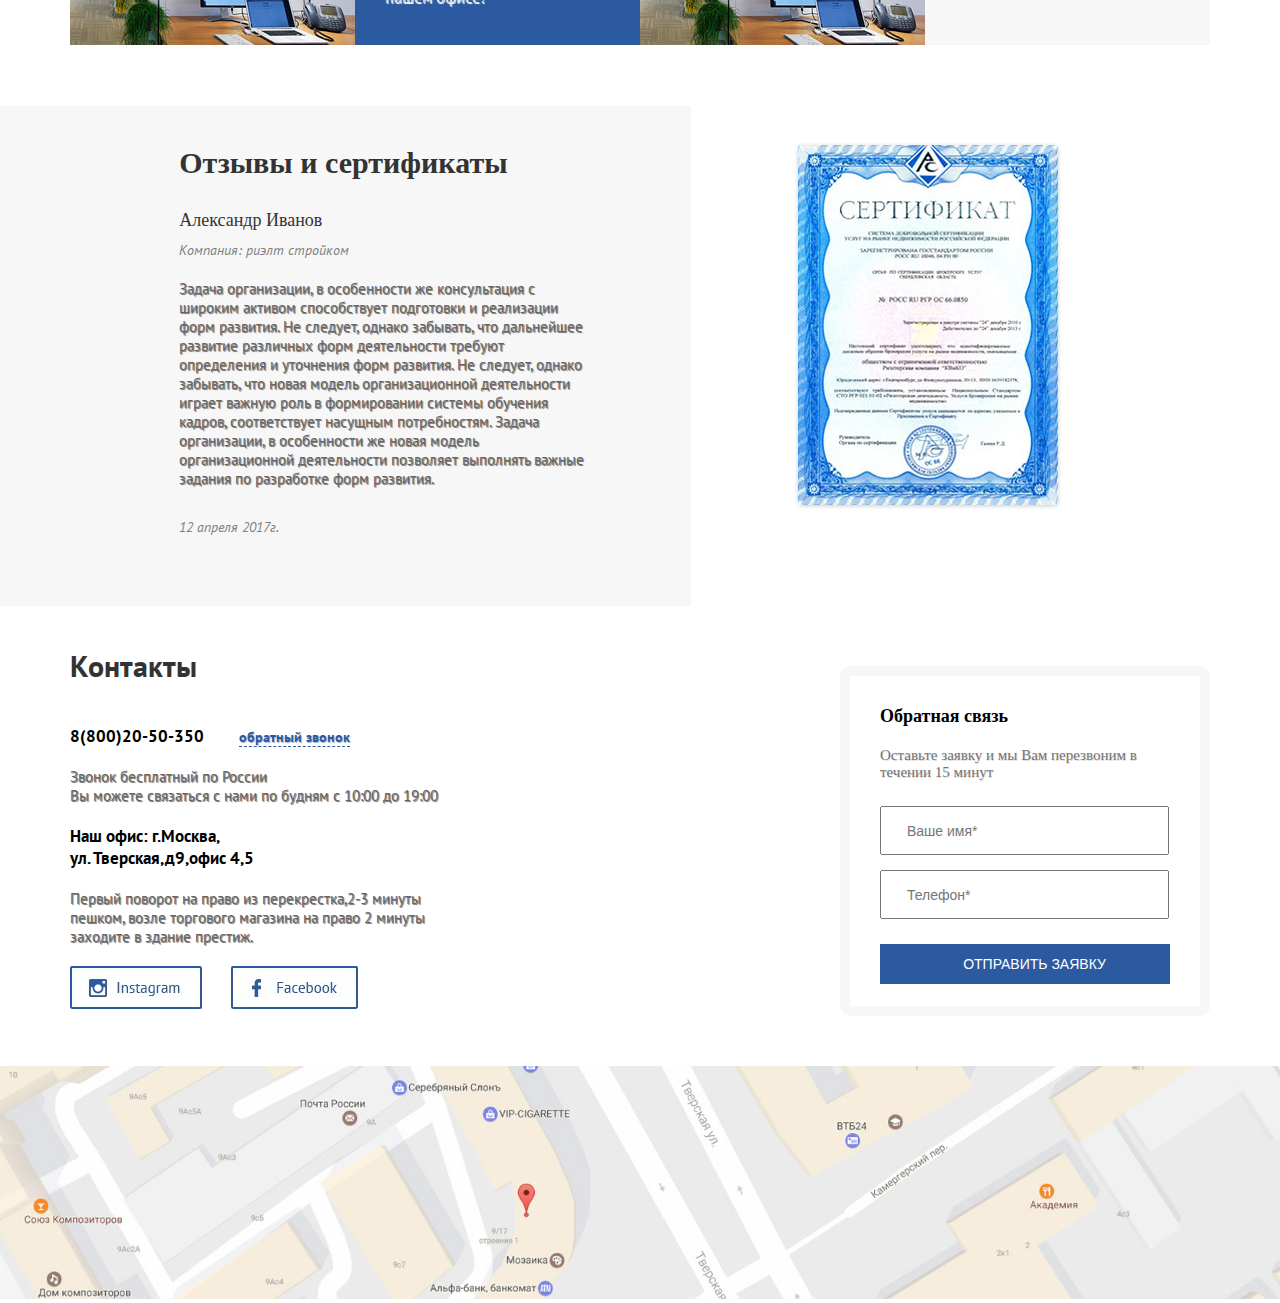
==== commit 6ea4d361: "add news.html" ====
--- a/index.html
+++ b/index.html
@@ -229,12 +229,6 @@
 
 <section class="block2-main clearfix">
 	<div class=" center-block-main ">
-		<div>
-			<ul id="breadcrumbs">
-				<li><a href="">Главная <span class="dash">/</span> </a></li>
-				<li><a href="" class="current">Новости</a></li>
-			</ul>
-		</div>
 		<h4>
 			Новости
 		</h4>
--- a/css/style.css
+++ b/css/style.css
@@ -491,12 +491,19 @@
 
 /* --------------- footer --------------- */
 
-footer {
+.footerbg {
 	background-color: #F7F7F7;
 	height: 100px;
 	padding-top: 20px;
 	margin-top: 60px;
 }
+.footersecond {
+	background-color: #F7F7F7;
+	height: 100px;
+	padding-top: 20px;
+	margin-top: -5px;
+}
+
 
 /* --------------- breadcrumbs --------------- */
 
@@ -538,7 +545,6 @@
 	font-size: 15px;
 }
 
-
 .detailServ {
 	height: 300px;
 	padding-top: 40px;
@@ -563,9 +569,8 @@
 
 .detailServbg a,.detailServ a {
 	padding-top: 40px;
-
-}
-
-
-
-
+}
+
+
+
+
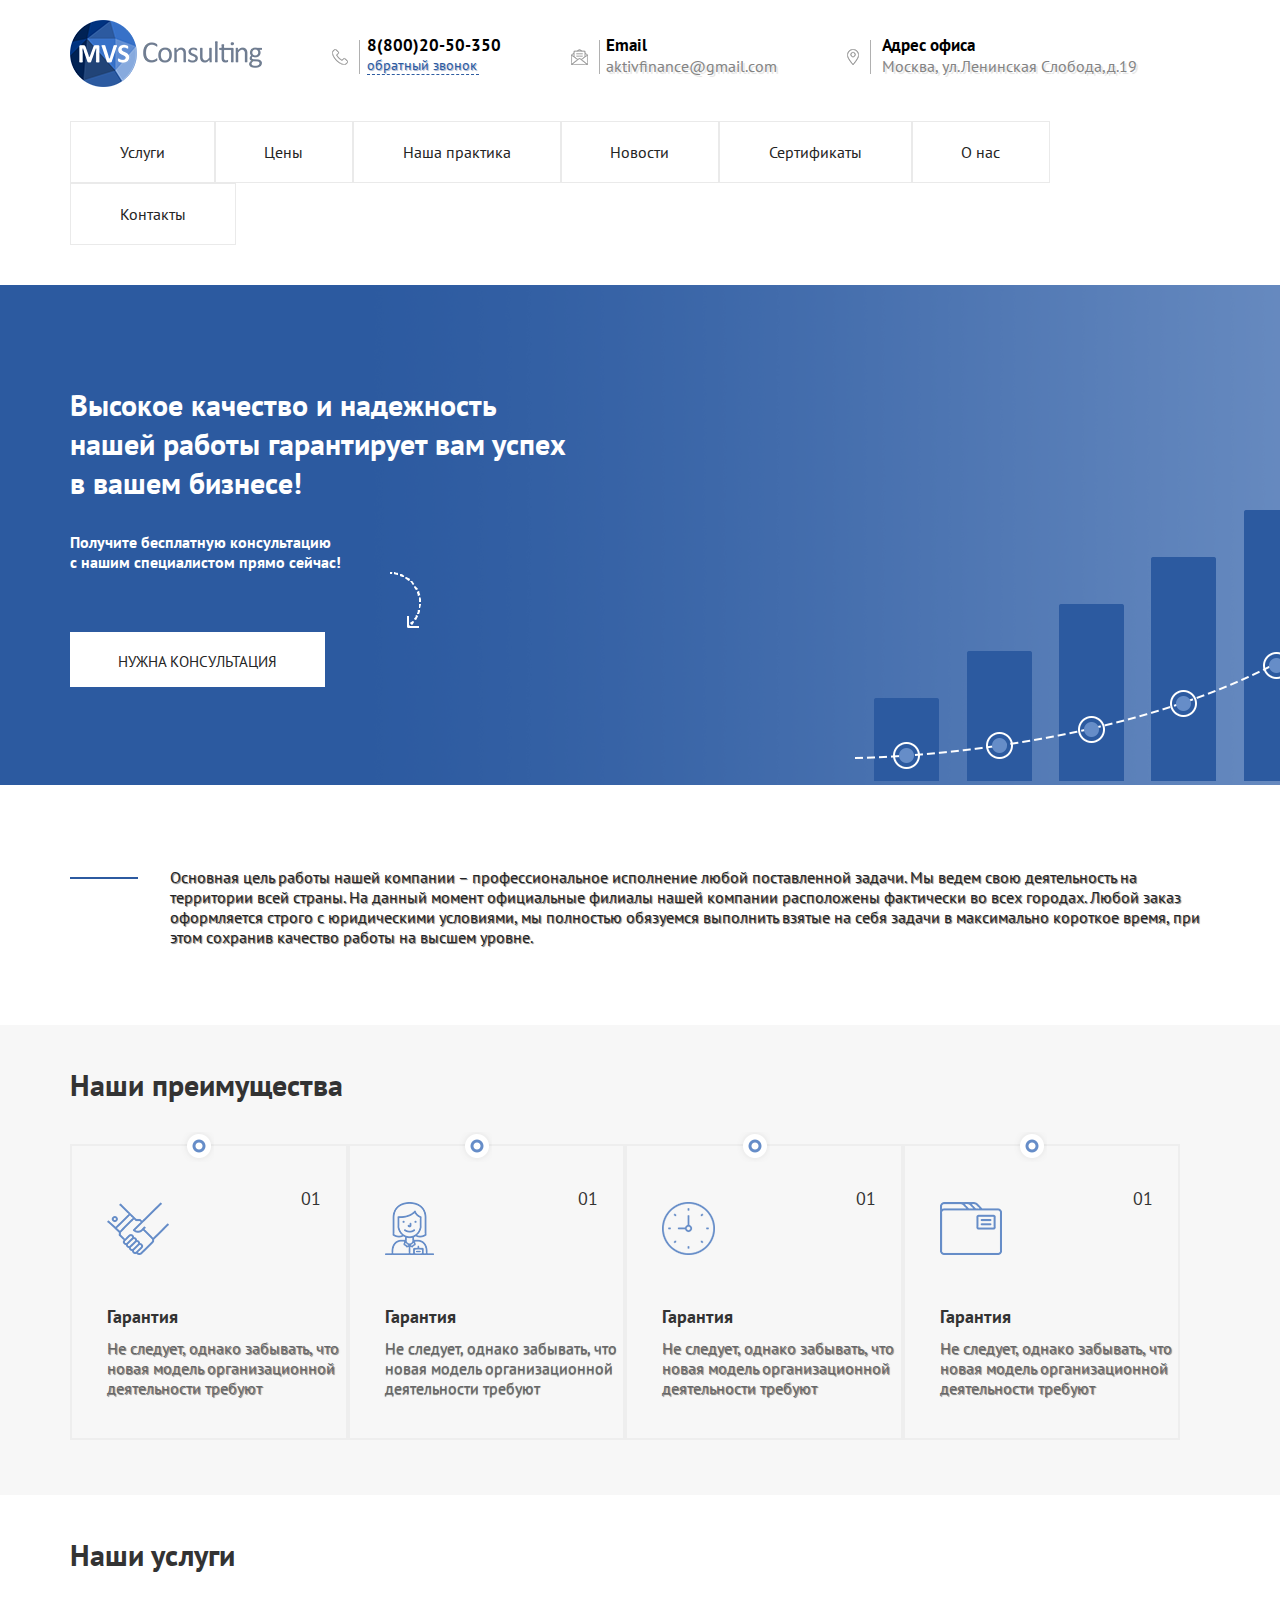
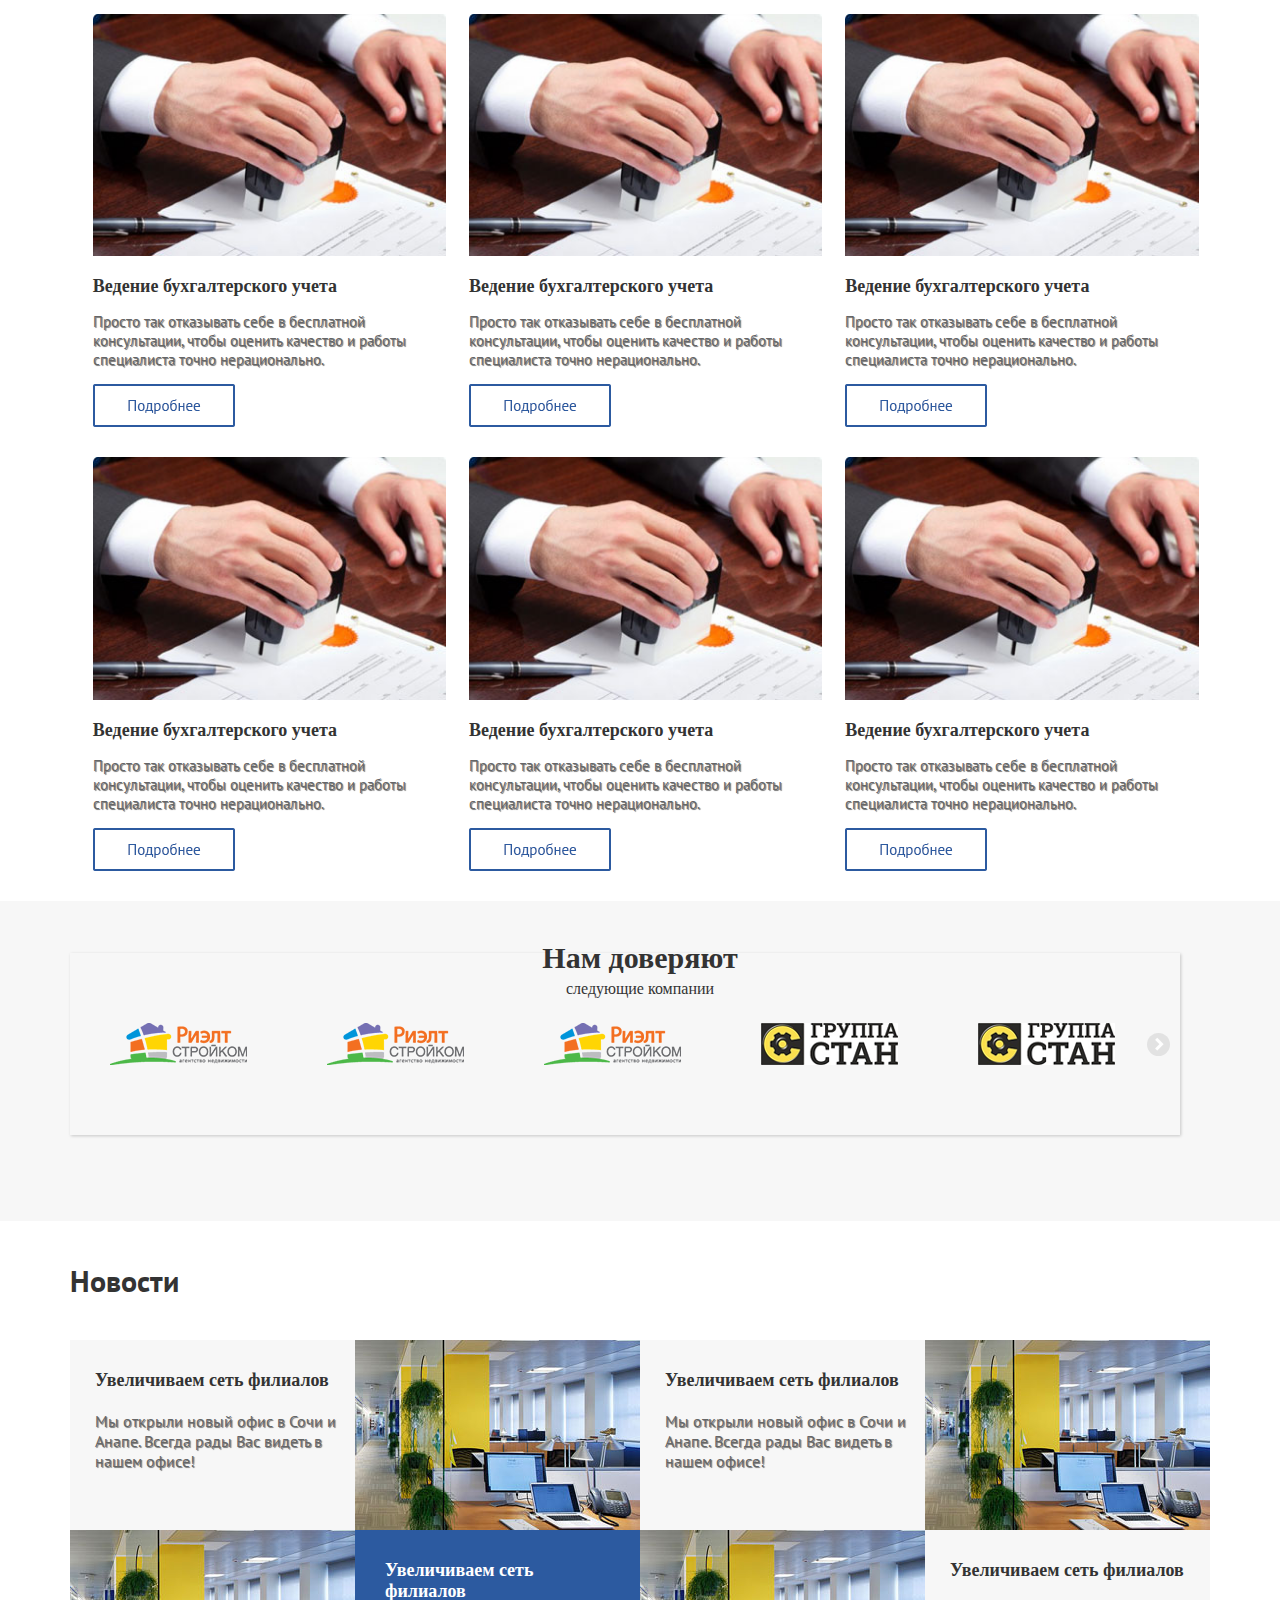
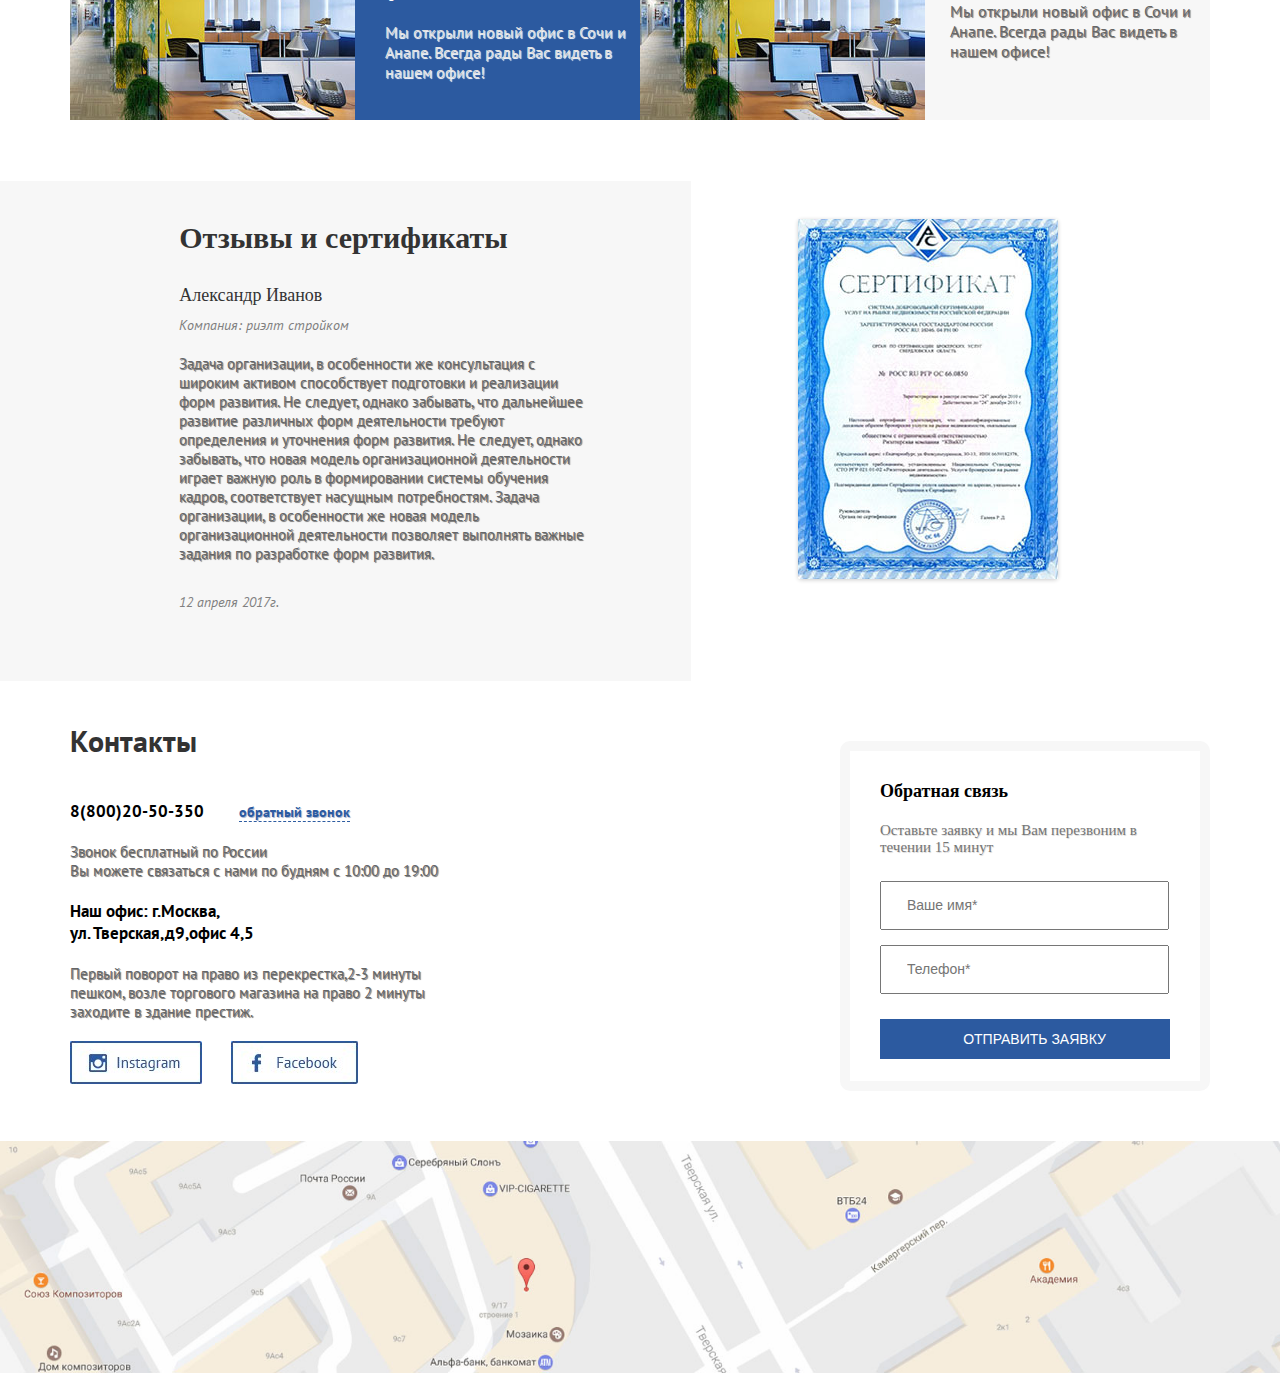
==== commit 1015aad9: "add price.html" ====
--- a/index.html
+++ b/index.html
@@ -300,16 +300,16 @@
 		<div id="container">
 			<div id = "slider" class="flexslider">
 				<ul class="slides">
-					<li data-thumb="img/certificate.jpg">
+					<li>
 						<img src="img/certificate.jpg">
 					</li>
-					<li data-thumb="img/certificate.jpg">
+					<li>
 						<img src="img/certificate.jpg">
 					</li>
-					<li data-thumb="img/certificate.jpg">
+					<li >
 						<img src="img/certificate.jpg">
 					</li>
-					<li data-thumb="img/certificate.jpg">
+					<li >
 						<img src="img/certificate.jpg">
 					</li>
 				</ul>
--- a/css/elastislide.css
+++ b/css/elastislide.css
@@ -16,7 +16,6 @@
 .elastislide-wrapper {
 	position: relative;
 
-	margin: 0 auto;
 	min-height: 60px;
 	box-shadow: 1px 1px 3px rgba(0,0,0,0.2);
 }
@@ -28,7 +27,8 @@
 }
 
 .elastislide-horizontal {
-	padding: 30px 40px;
+	padding: 30px  0 30px 0 ;
+	width: 1110px;
 }
 
 .elastislide-vertical {
--- a/css/style.css
+++ b/css/style.css
@@ -128,7 +128,6 @@
 	padding-top: 30px;
 }
 .menu{
-
 }
 	.menu li{
 		text-align: center;
@@ -137,7 +136,7 @@
 		.menu li a{
 			display: block;
 			border: 1px solid #EAEAEA;
-			padding: 20px 45px 20px 45px;
+			padding: 20px 49px 20px 48.5px;
 			color:#242424;
 			font-size:16px;
 			text-decoration:none;
@@ -247,7 +246,7 @@
 
 }
 .block3-main article{
-	width:30.2%; float:left; margin-left:2%;
+	width:31%; float:left; margin-left:2%;
 }
 .block3-main article:first-child{
 	margin-left:0;
@@ -280,7 +279,10 @@
 	height: 280px;
 	padding-top: 40px;
 }
-.trust h5 {
+.trustAbout {
+	padding-top: 40px;
+}
+.trust h5 ,.trustAbout h5{
 	font-size:30px;
 	font-weight: bold;
 	font-family: 'Open Sans', "Segoe UI Semibold";
@@ -288,7 +290,7 @@
 	margin-bottom: 5px;
 }
 
-.trust p {
+.trust p , .trustAbout p{
 	font-size:16px;
 	font-family: 'Open Sans', "Segoe UI Semibold";
 	text-align: center;
@@ -572,5 +574,71 @@
 }
 
 
-
-
+/* --------------- price --------------- */
+.tablebord {
+}
+.tablebord thead {
+	background-color: #2C5AA0;
+	height: 55px;
+	color: white;
+	font-size: 18px;
+}
+
+.column_1 {
+	  padding-top: 15px;
+	  width: 460px;
+	  text-align: left;
+	  padding-left: 30px;
+  }
+
+.column_2 {
+	padding-top: 15px;
+	width: 260px;
+	text-align: center;
+}
+
+.column_3 {
+	padding-top: 15px;
+	width: 381px;
+	text-align: center;;
+}
+.tablebord h5 {
+	font-size: 22px;
+	text-align: center;
+	height: 40px;
+	padding-top: 15px;
+	font-weight: normal;
+	background-color: #F7F7F7;
+}
+
+.bordertd {
+	border: 1px solid #DFDFDF;
+	height: 40px;
+	text-align: center;
+	font-size: 16px;
+	padding-top: 15px;
+}
+
+.bordertd_1 {
+	border: 1px solid #DFDFDF;
+	height: 40px;
+	padding-left: 30px;
+	font-size: 16px;
+	padding-top: 15px;
+}
+.bordertd_2 {
+	border: 1px solid #DFDFDF;
+	height: 40px;
+	text-align: center;
+	font-weight: bold;
+	font-size: 16px;
+	padding-top: 15px;
+}
+.bgtr {
+	background-color: #F7F7F7;
+}
+
+.bordertd input {
+	height: 25px;
+	width: 100px;
+}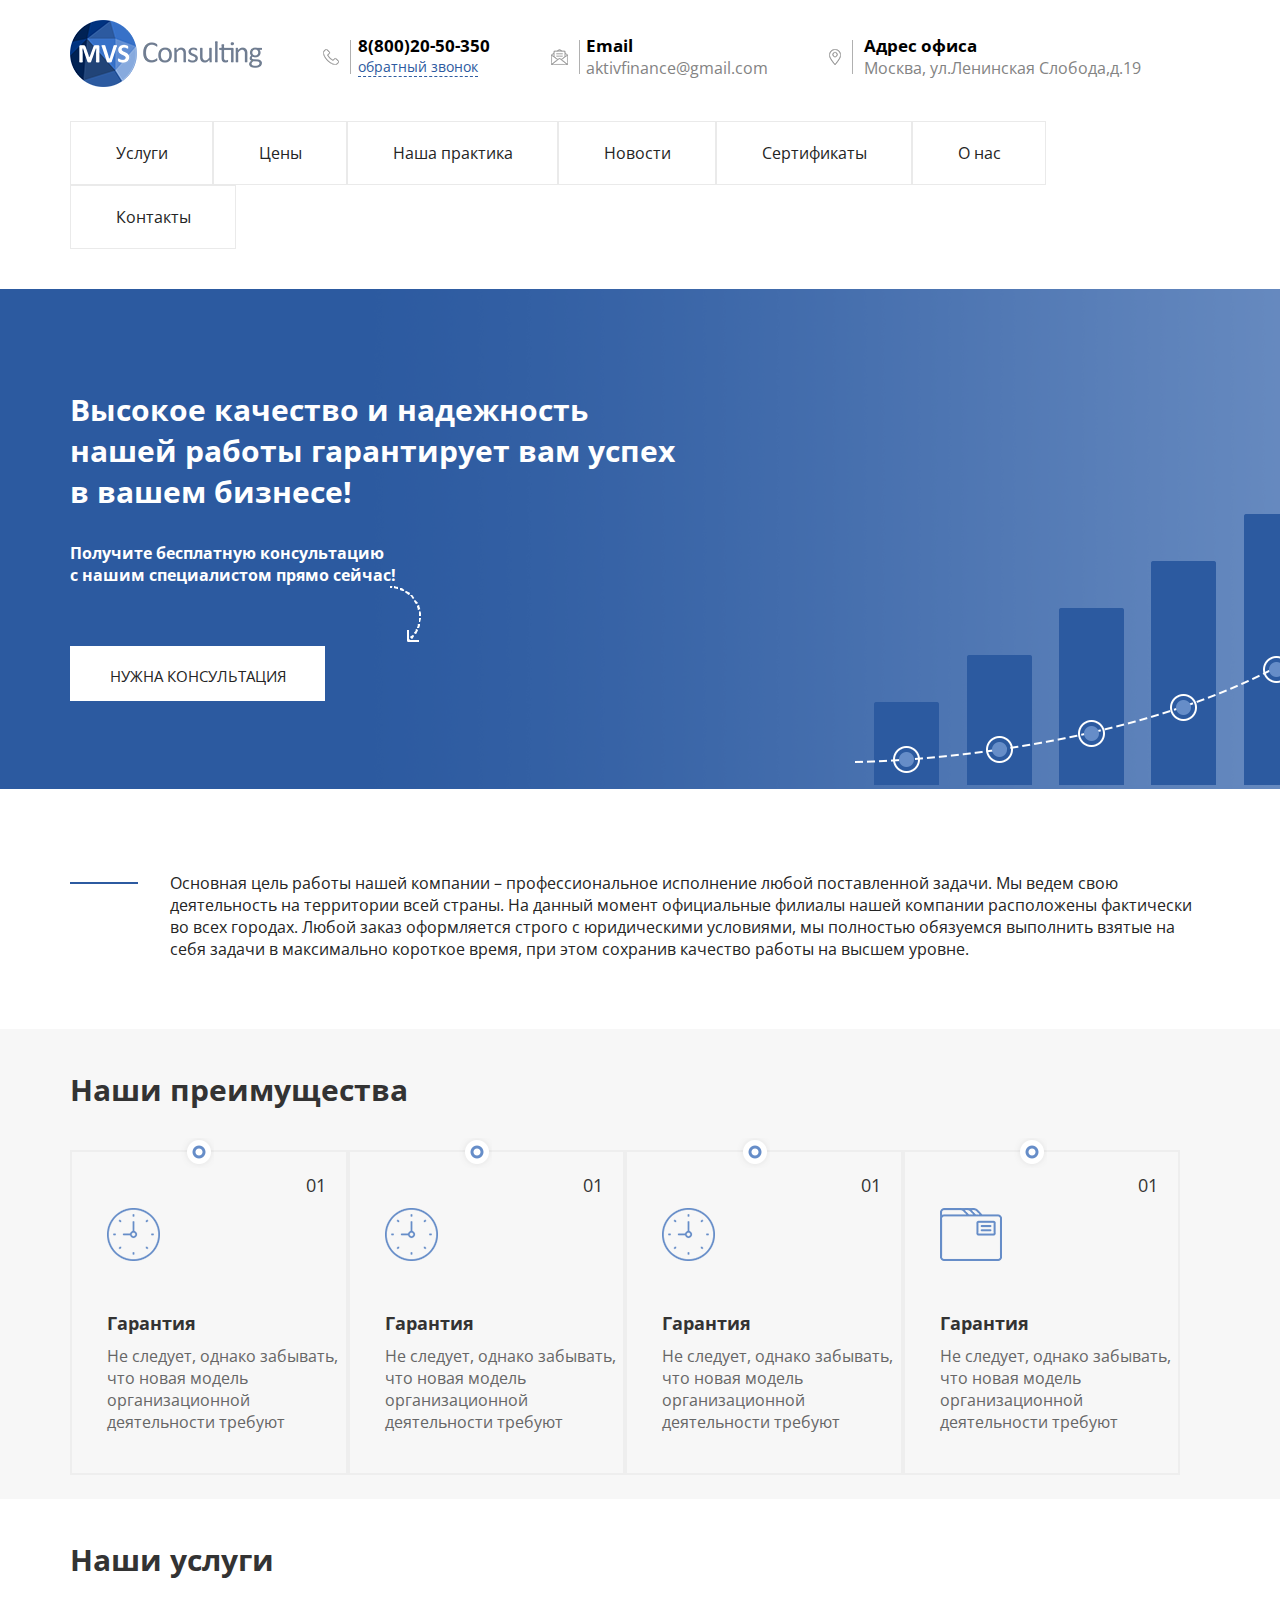
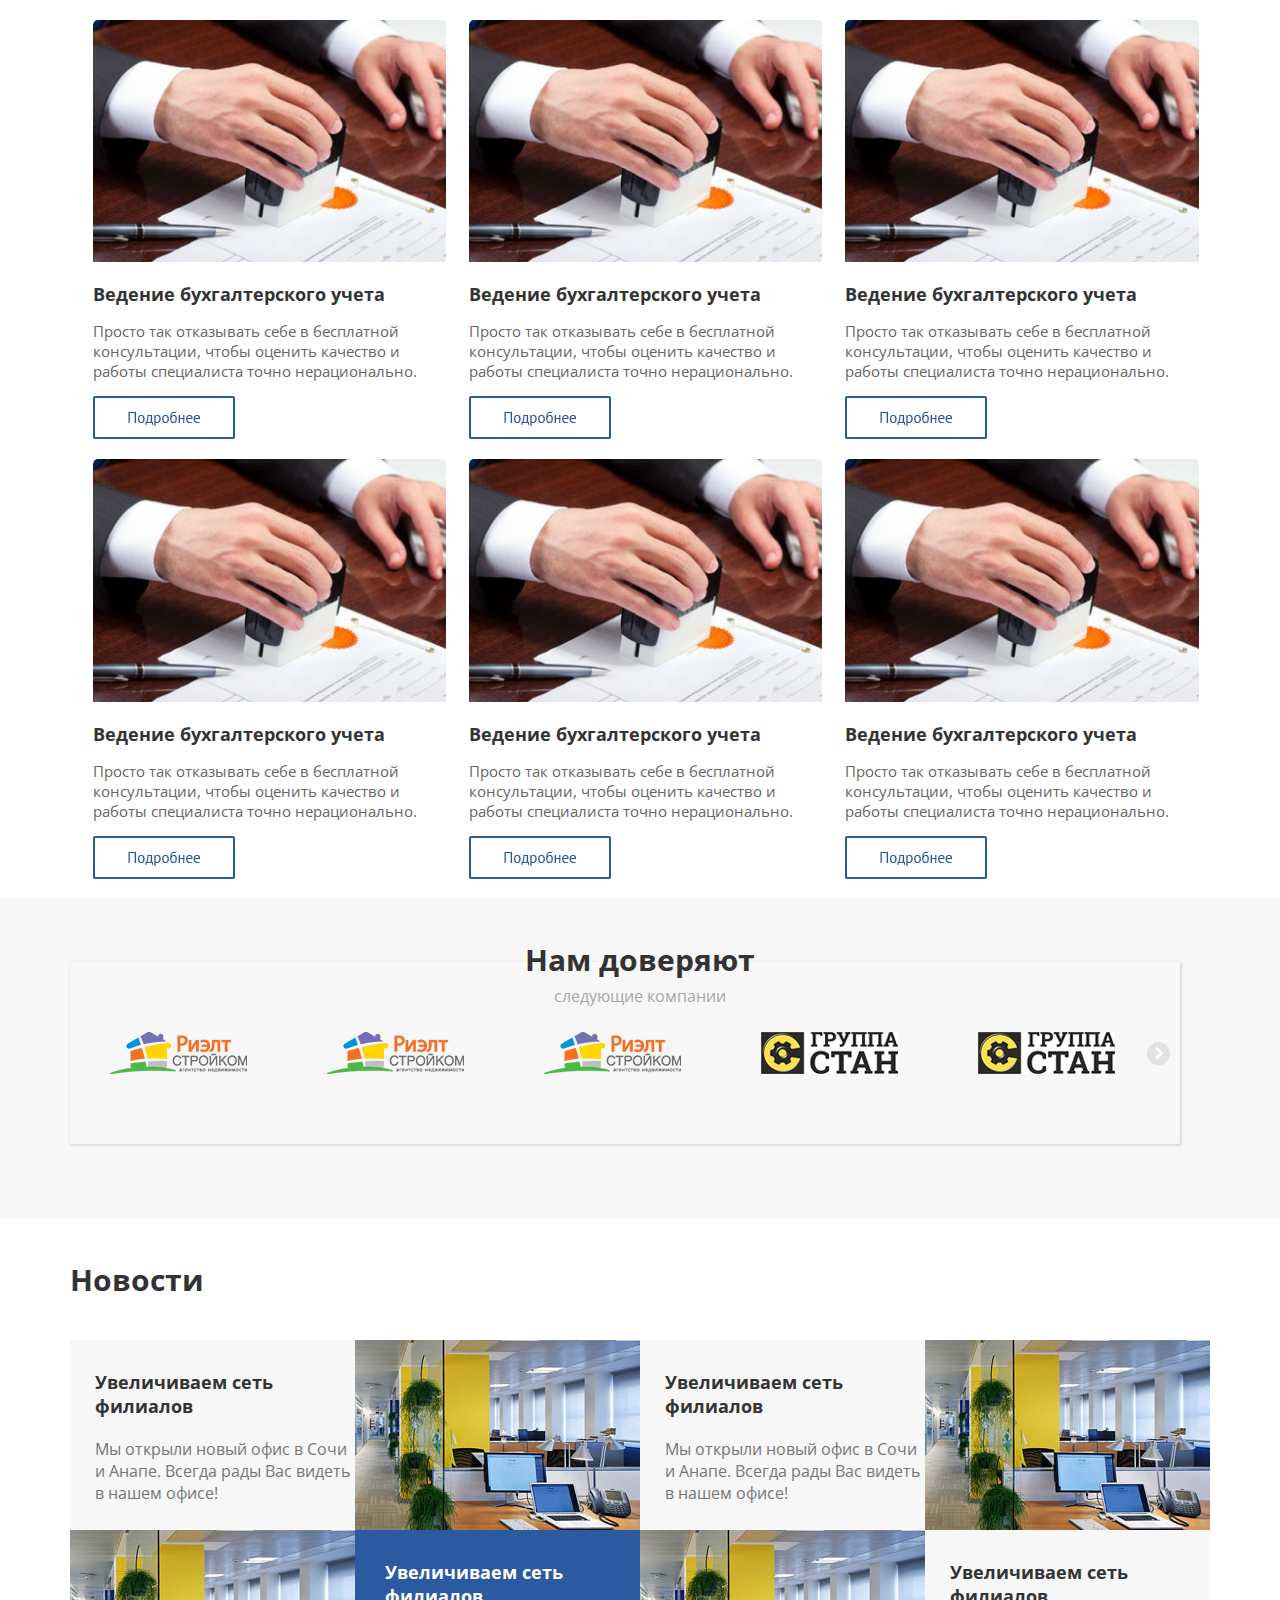
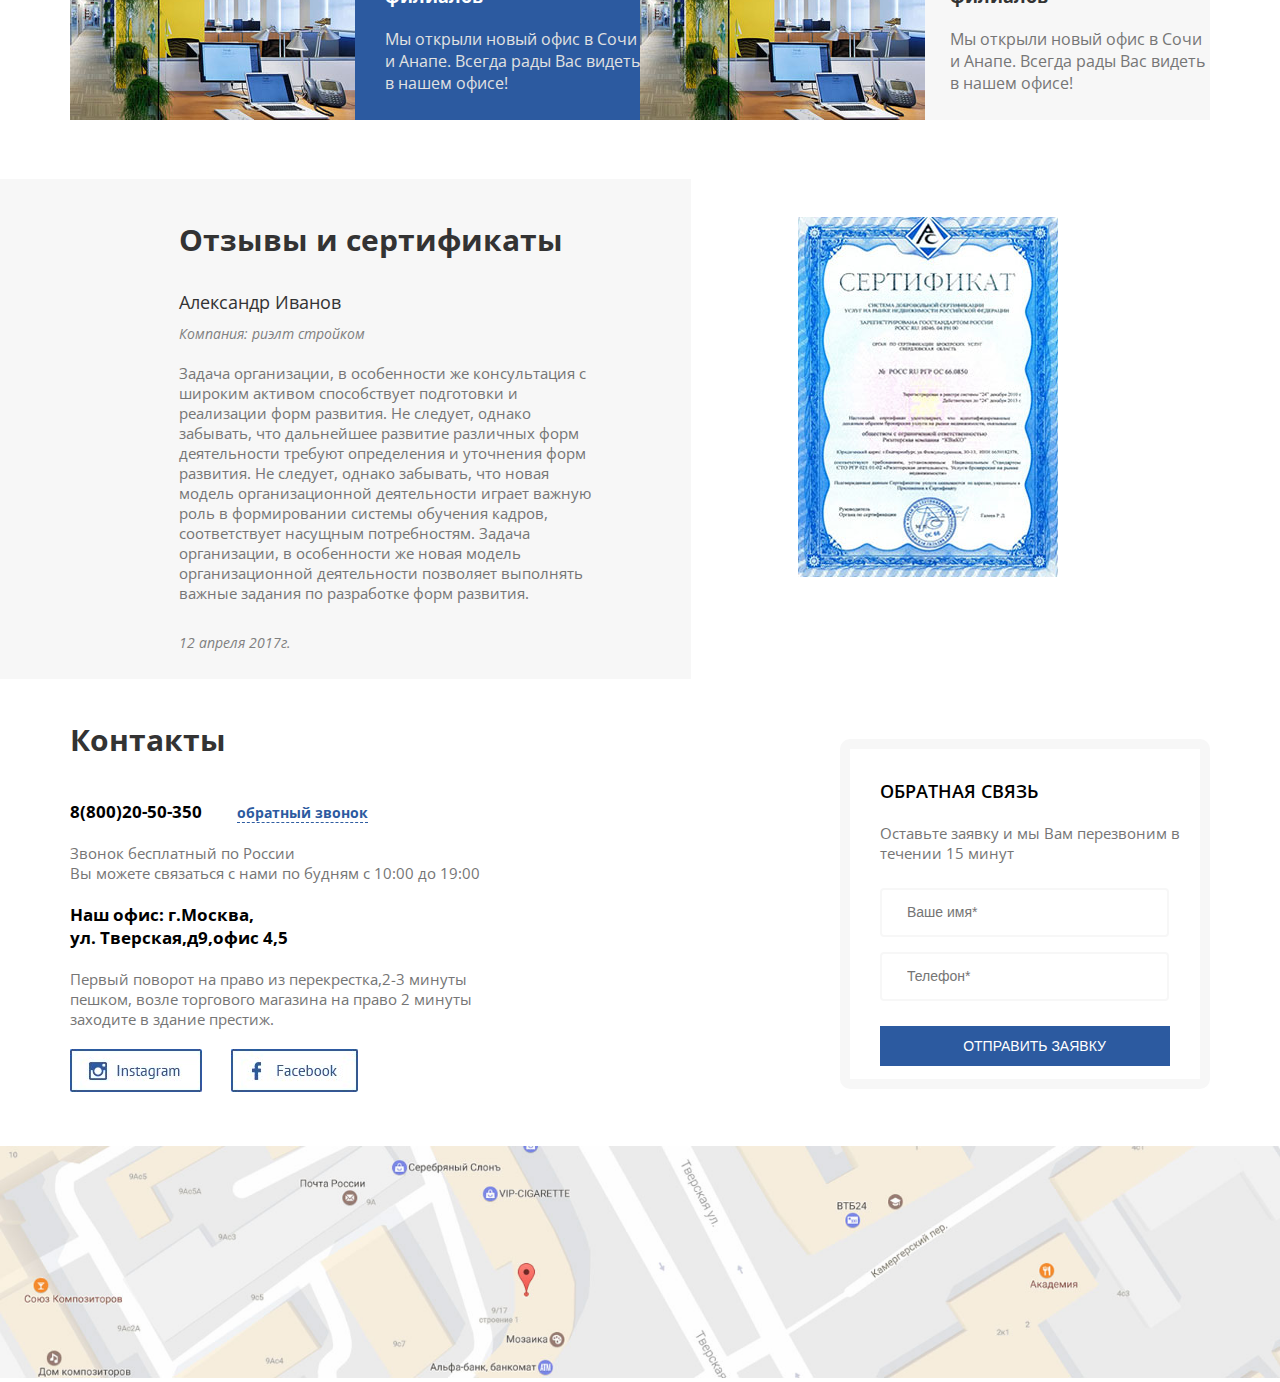
==== commit edf24275: "Corrected" ====
--- a/index.html
+++ b/index.html
@@ -5,7 +5,7 @@
 	<meta http-equiv="X-UA-Compatible" content="IE=edge">
 	<meta name="viewport" content="width=device-width, initial-scale=1">
 	<title>Style</title>
-	<link href="https://fonts.googleapis.com/css?family=PT+Sans" rel="stylesheet">
+	<link href="https://fonts.googleapis.com/css?family=Open+Sans:400,400i,600,700,800" rel="stylesheet">
 	<link href="css/custom.css" rel="stylesheet">
 	<link href="css/elastislide.css" rel="stylesheet">
 	<link rel="stylesheet" href="css/flexslider.css" type="text/css">
@@ -85,25 +85,10 @@
 			<h4>
 				Наши преимущества
 			</h4>
-			<article >
-				<div class="bgimger"></div>
-				<p class="namber">01</p>
-					<img src="img/hand.png" alt="">
-
-					<div class="block4-main-cont">
-						<h5>
-							Гарантия
-						</h5>
-						<p>
-							Не следует, однако забывать, что новая модель
-							организационной деятельности требуют
-						</p>
-					</div>
-			</article>
 			<article>
 				<div class="bgimger"></div>
 				<p class="namber">01</p>
-				<img src="img/face.png" alt="">
+				<img src="img/clock.png" alt="">
 
 				<div class="block4-main-cont">
 					<h5>
@@ -133,7 +118,7 @@
 			<article>
 				<div class="bgimger"></div>
 				<p class="namber">01</p>
-				<img src="img/folde.png" alt="">
+				<img src="img/clock.png" alt="">
 
 				<div class="block4-main-cont">
 					<h5>
@@ -145,6 +130,21 @@
 					</p>
 				</div>
 			</article>
+			<article>
+				<div class="bgimger"></div>
+				<p class="namber">01</p>
+				<img src="img/folde.png" alt="">
+
+				<div class="block4-main-cont">
+					<h5>
+						Гарантия
+					</h5>
+					<p>
+						Не следует, однако забывать, что новая модель
+						организационной деятельности требуют
+					</p>
+				</div>
+			</article>
 		</div>
 	</section>
 
@@ -159,52 +159,65 @@
 				Просто так отказывать себе в бесплатной консультации,
 				чтобы оценить качество и работы специалиста точно нерационально.
 			</p>
-			<a href="#" class="btn-detail"><img src="img/detail.png" alt=""></a>
-		</article>
-		<article>
-			<img src="img/service.jpg" alt="">
-			<h5><a href="#">Ведение бухгалтерского учета</a></h5>
-			<p>
-				Просто так отказывать себе в бесплатной консультации,
-				чтобы оценить качество и работы специалиста точно нерационально.
-			</p>
-			<a href="#" class="btn-detail"><img src="img/detail.png" alt=""></a>
-		</article>
-		<article>
-			<img src="img/service.jpg" alt="">
-			<h5><a href="#">Ведение бухгалтерского учета</a></h5>
-			<p>
-				Просто так отказывать себе в бесплатной консультации,
-				чтобы оценить качество и работы специалиста точно нерационально.
-			</p>
-			<a href="#" class="btn-detail"><img src="img/detail.png" alt=""></a>
-		</article>
-		<article>
-			<img src="img/service.jpg" alt="">
-			<h5><a href="#">Ведение бухгалтерского учета</a></h5>
-			<p>
-				Просто так отказывать себе в бесплатной консультации,
-				чтобы оценить качество и работы специалиста точно нерационально.
-			</p>
-			<a href="#" class="btn-detail"><img src="img/detail.png" alt=""></a>
-		</article>
-		<article>
-			<img src="img/service.jpg" alt="">
-			<h5><a href="#">Ведение бухгалтерского учета</a></h5>
-			<p>
-				Просто так отказывать себе в бесплатной консультации,
-				чтобы оценить качество и работы специалиста точно нерационально.
-			</p>
-			<a href="#" class="btn-detail"><img src="img/detail.png" alt=""></a>
-		</article>
-		<article>
-			<img src="img/service.jpg" alt="">
-			<h5><a href="#">Ведение бухгалтерского учета</a></h5>
-			<p>
-				Просто так отказывать себе в бесплатной консультации,
-				чтобы оценить качество и работы специалиста точно нерационально.
-			</p>
-			<a href="#" class="btn-detail"><img src="img/detail.png" alt=""></a>
+			<div class="btn-detail">
+				<a href="#" ><img src="img/detail.png" alt=""></a>
+			</div>
+
+		</article>
+		<article>
+			<img src="img/service.jpg" alt="">
+			<h5><a href="#">Ведение бухгалтерского учета</a></h5>
+			<p>
+				Просто так отказывать себе в бесплатной консультации,
+				чтобы оценить качество и работы специалиста точно нерационально.
+			</p>
+			<div class="btn-detail">
+				<a href="#" ><img src="img/detail.png" alt=""></a>
+			</div>
+		</article>
+		<article>
+			<img src="img/service.jpg" alt="">
+			<h5><a href="#">Ведение бухгалтерского учета</a></h5>
+			<p>
+				Просто так отказывать себе в бесплатной консультации,
+				чтобы оценить качество и работы специалиста точно нерационально.
+			</p>
+			<div class="btn-detail">
+				<a href="#" ><img src="img/detail.png" alt=""></a>
+			</div>
+		</article>
+		<article>
+			<img src="img/service.jpg" alt="">
+			<h5><a href="#">Ведение бухгалтерского учета</a></h5>
+			<p>
+				Просто так отказывать себе в бесплатной консультации,
+				чтобы оценить качество и работы специалиста точно нерационально.
+			</p>
+			<div class="btn-detail">
+				<a href="#" ><img src="img/detail.png" alt=""></a>
+			</div>
+		</article>
+		<article>
+			<img src="img/service.jpg" alt="">
+			<h5><a href="#">Ведение бухгалтерского учета</a></h5>
+			<p>
+				Просто так отказывать себе в бесплатной консультации,
+				чтобы оценить качество и работы специалиста точно нерационально.
+			</p>
+			<div class="btn-detail">
+				<a href="#" ><img src="img/detail.png" alt=""></a>
+			</div>
+		</article>
+		<article>
+			<img src="img/service.jpg" alt="">
+			<h5><a href="#">Ведение бухгалтерского учета</a></h5>
+			<p>
+				Просто так отказывать себе в бесплатной консультации,
+				чтобы оценить качество и работы специалиста точно нерационально.
+			</p>
+			<div class="btn-detail">
+				<a href="#" ><img src="img/detail.png" alt=""></a>
+			</div>
 		</article>
 	</section>
 
@@ -298,23 +311,24 @@
 			</p>
 		</div>
 		<div id="container">
-			<div id = "slider" class="flexslider">
-				<ul class="slides">
-					<li>
-						<img src="img/certificate.jpg">
-					</li>
-					<li>
-						<img src="img/certificate.jpg">
-					</li>
-					<li >
-						<img src="img/certificate.jpg">
-					</li>
-					<li >
-						<img src="img/certificate.jpg">
-					</li>
-				</ul>
-			</div>
-		</div>
+		<div id="pageContainer">
+
+			<div id="slideshow">
+				<div id="slidesContainer">
+					<div class="slide">
+						<p><a href=""><img src="img/certificate.jpg" alt="An image that says Install X A M P P for wordpress." width="260" height="360" /></a></p>
+					</div>
+					<div class="slide">
+						<p><a href=""><img src="img/certificate.jpg" alt="An image that says Install X A M P P for wordpress." width="260" height="360" /></a></p>
+					</div>
+					<div class="slide">
+						<p><a href=""><img src="img/certificate.jpg" alt="An image that says Install X A M P P for wordpress." width="260" height="360" /></a></p>
+					</div>
+				</div>
+			</div>
+		</div>
+			</div>
+
 	</section>
 
 	<section class="center-block-main  contact clearfix" >
@@ -363,8 +377,6 @@
 <script src="js/jquery.easing.1.3.js"></script>
 <script src="js/jquery.flexslider.js"></script>
 <script src="js/modernizr.custom.17475.js"></script>
-<script src="js/bootstrap.min.js"></script>
-<script src="js/validator.js"></script>
 <script src="js/jquery.elastislide.js"></script>
 <script src="js/scripts.js"></script>
 </body>
--- a/css/style.css
+++ b/css/style.css
@@ -66,7 +66,7 @@
 }
 body{
 	padding-top: 20px;
-	font-family: 'PT Sans', arial;
+	font-family: 'Open Sans', sans-serif;
 	font-size: 14px;
 	color: #333;
 	min-width: 320px;
@@ -97,7 +97,7 @@
 }
 .toper li {
 	float: left;
-	padding-right: 70px;
+	padding-right: 61px;
 }
 .photo{
 	padding-top: 20px;
@@ -113,15 +113,13 @@
 	margin: 0 0px 0 35px;
 	color: #2C5AA0;
 	font-size: 14px;
-	text-shadow: 0.1em 0.1em 0.05em #A5B3D0;
 	border-bottom: 1px dashed #2E5CA1;
-	width: 112px;
+	width: 120px;
 }
 .mail {
 	margin: 0 0px 0 35px;
 	font-size: 16px;
 	color: #838383;
-	text-shadow: 0.1em 0.1em 0.05em #E2E2E2;
 }
 
 .header-bottom{
@@ -136,7 +134,7 @@
 		.menu li a{
 			display: block;
 			border: 1px solid #EAEAEA;
-			padding: 20px 49px 20px 48.5px;
+			padding: 20px 44.5px 20px 44.5px;
 			color:#242424;
 			font-size:16px;
 			text-decoration:none;
@@ -155,7 +153,6 @@
 
 	.consult h1{
 		font-size:30px;
-		font-weight: bold;
 		padding-top: 100px;
 	}
 	.consult h3{
@@ -190,7 +187,6 @@
 	margin-top: -16px;
 	font-size: 16px;
 	color: #242424;
-	text-shadow: 0.05em 0.05em 0.05em #777777;
 }
 
 .advantage {
@@ -216,7 +212,7 @@
 }
 .block4-main article .namber {
 	float: right;
-	padding: 25px 25px 0px 0 ;
+	padding: 5px 20px 0px 0 ;
 	font-size: 18px;
 }
 .block4-main article img {
@@ -238,7 +234,6 @@
 .block4-main-cont p {
 	font-size: 16px;
 	color: #666666;
-	text-shadow: 0.05em 0.05em 0.05em #777777;
 }
 
 
@@ -264,13 +259,16 @@
 .block3-main article p{
 	font-size:15px;
 	color: #666666;
-	text-shadow: 0.05em 0.05em 0.05em #777777;
 	padding-top: 15px;
 	padding-bottom: 15px;
 }
 .btn-detail {
+	 float: left;
+ }
+.btn-detail a:hover {
 	float: left;
-	padding-bottom: 10px;
+	padding-left: 5px;
+
 }
 
 .trust {
@@ -290,7 +288,13 @@
 	margin-bottom: 5px;
 }
 
-.trust p , .trustAbout p{
+.trust p{
+	font-size:16px;
+	text-align: center;
+	margin-bottom: -45px;
+	color: #A7A7A7 ;
+}
+.trustAbout p{
 	font-size:16px;
 	font-family: 'Open Sans', "Segoe UI Semibold";
 	text-align: center;
@@ -322,7 +326,6 @@
 .bgblue a {
 	color: white;
 	font-size:18px;
-	font-family: 'Open Sans', "Segoe UI Semibold";
 	font-weight: bold;
 	text-decoration: none;
 }
@@ -330,7 +333,6 @@
 .bgblue p {
 	font-size:16px;
 	color: #E2E2E2;
-	text-shadow: 0.05em 0.05em 0.05em #fff;
 	padding-top: 20px;
 }
 
@@ -348,9 +350,9 @@
 
 .bgcolor p {
 	font-size:16px;
-	color: #666666;
-	text-shadow: 0.05em 0.05em 0.05em #777777;
+	color: #757575;
 	padding-left: 25px;
+
 }
 
 
@@ -382,8 +384,7 @@
 }
 
 .text-review {
-	color: #666666;
-	text-shadow: 0.05em 0.05em 0.05em #777777;
+	color: #757575;
 	font-size: 15px;
 	padding: 20px 100px 20px 0;
 
@@ -438,18 +439,16 @@
 }
 
 .section-form h6{
-	font-family: 'Open Sans', "Segoe UI Semibold";
-	font-weight:bold;
+	font-weight: 600;
 	color: black;
 	font-size: 18px;
 	padding-top: 30px;
 	padding-left: 30px;
+	text-transform:uppercase;
 }
 .section-form p{
 	font-size: 15px;
-	font-family: "AvenirNextCyr" ;
 	color: #757575;
-	text-shadow: 0.05em 0.05em 0.05em #D7D7D7;
 	padding:20px 0 25px 30px;
 }
 
@@ -463,6 +462,8 @@
 	padding-left:20px;
 	width: 260px;
 	height: 45px;
+	border: 2px solid #F7F7F7;
+	border-radius: 4px;
 }
 
 .phone-inpt {
@@ -470,6 +471,8 @@
 	width: 260px;
 	height: 45px;
 	margin-top: 15px;
+	border: 2px solid #F7F7F7;
+	border-radius: 4px;
 }
 
 .submit-inpt {
@@ -545,6 +548,7 @@
 .serviceDetail {
 	color: #6E6E6E;
 	font-size: 15px;
+	line-height: 1.7;
 }
 
 .detailServ {
@@ -561,12 +565,14 @@
 
 .detailServbg h6,.detailServ h6  {
 	font-size: 20px;
+	font-weight: 400 i;
 	padding-top: 20px;
 	padding-bottom: 40px;
 }
 .detailServbg p,.detailServ p {
 	font-size: 15px;
-	color: #7B7B7B;
+	color: #6E6E6E;
+	line-height: 1.7;
 }
 
 .detailServbg a,.detailServ a {
@@ -579,27 +585,29 @@
 }
 .tablebord thead {
 	background-color: #2C5AA0;
-	height: 55px;
 	color: white;
 	font-size: 18px;
 }
 
 .column_1 {
 	  padding-top: 15px;
-	  width: 460px;
+	  height:45px;
+	  width: 470px;
 	  text-align: left;
 	  padding-left: 30px;
   }
 
 .column_2 {
 	padding-top: 15px;
+	height: 45px;
 	width: 260px;
 	text-align: center;
 }
 
 .column_3 {
 	padding-top: 15px;
-	width: 381px;
+	height: 45px;
+	width: 371px;
 	text-align: center;;
 }
 .tablebord h5 {
@@ -613,24 +621,32 @@
 
 .bordertd {
 	border: 1px solid #DFDFDF;
-	height: 40px;
-	text-align: center;
-	font-size: 16px;
-	padding-top: 15px;
+	height: 50px;
+	text-align: center;
+	font-size: 16px;
+	padding-top: 20px;
 }
 
 .bordertd_1 {
 	border: 1px solid #DFDFDF;
-	height: 40px;
-	padding-left: 30px;
-	font-size: 16px;
-	padding-top: 15px;
+	height: 50px;
+	padding-left: 20px;
+	font-size: 16px;
+	padding-top: 20px;
 }
 .bordertd_2 {
 	border: 1px solid #DFDFDF;
-	height: 40px;
-	text-align: center;
-	font-weight: bold;
+	height: 50px;
+	text-align: center;
+	font-weight: bold;
+	font-size: 16px;
+	padding-top: 15px;
+}
+.bordertd_3 {
+	width: 160px;
+	border: 1px solid #DFDFDF;
+	height: 50px;
+	text-align: center;
 	font-size: 16px;
 	padding-top: 15px;
 }
@@ -640,5 +656,43 @@
 
 .bordertd input {
 	height: 25px;
-	width: 100px;
+	width: 120px;
+}
+
+
+/* --------------- price --------------- */
+#slideshow {
+	width:420px;
+	height:363px;
+	position:relative;
+	margin-left: -80px;
+}
+#slideshow #slidesContainer {
+	margin:0 auto;
+	width:260px;
+	height:363px;
+	overflow:auto; /* allow scrollbar */
+	position:relative;
+}
+
+/**
+ * Slideshow controls style rules.
+ */
+.control {
+	display:block;
+	width:39px;
+	height:263px;
+	text-indent:-10000px;
+	position:absolute;
+	cursor: pointer;
+}
+#leftControl {
+	top:170px;
+	left:0;
+	background:transparent url(../img/left.png) no-repeat 0 0;
+}
+#rightControl {
+	top:170px;
+	right:0;
+	background:transparent url(../img/right.png) no-repeat 0 0;
 }